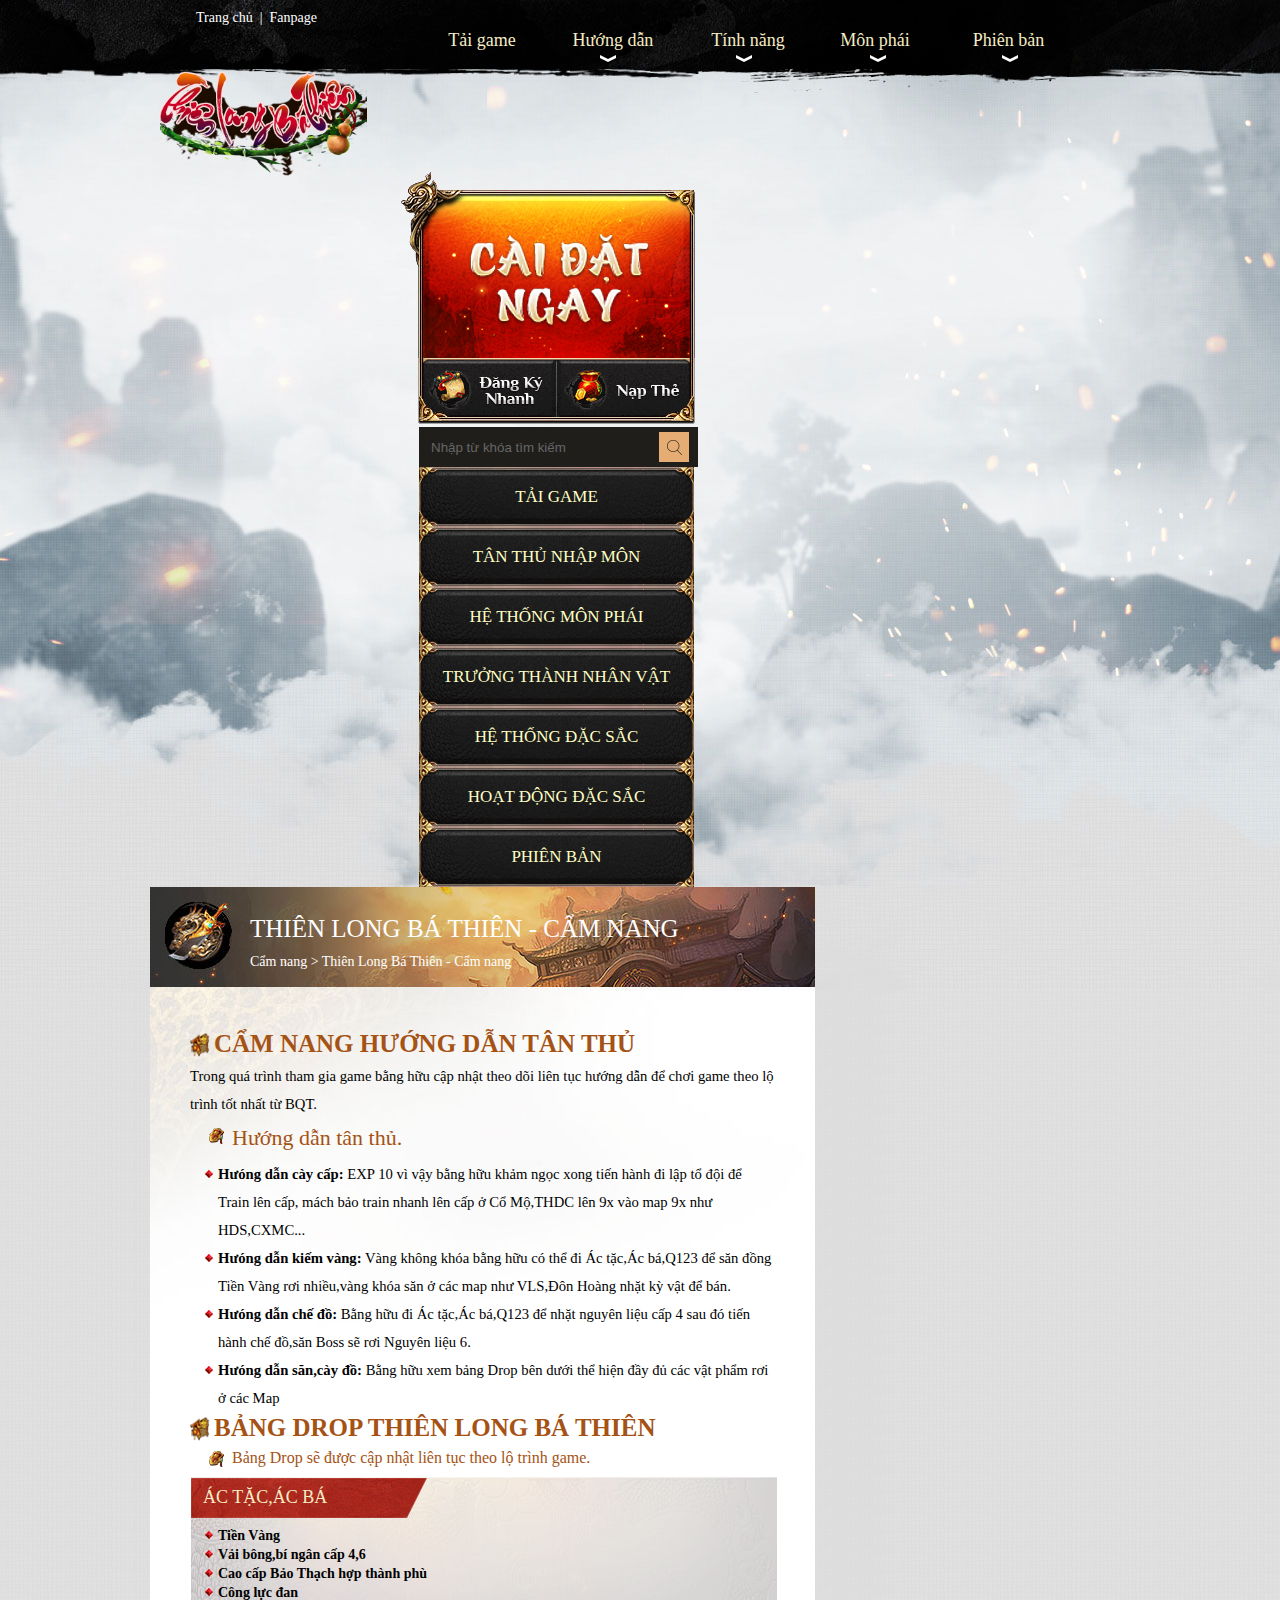
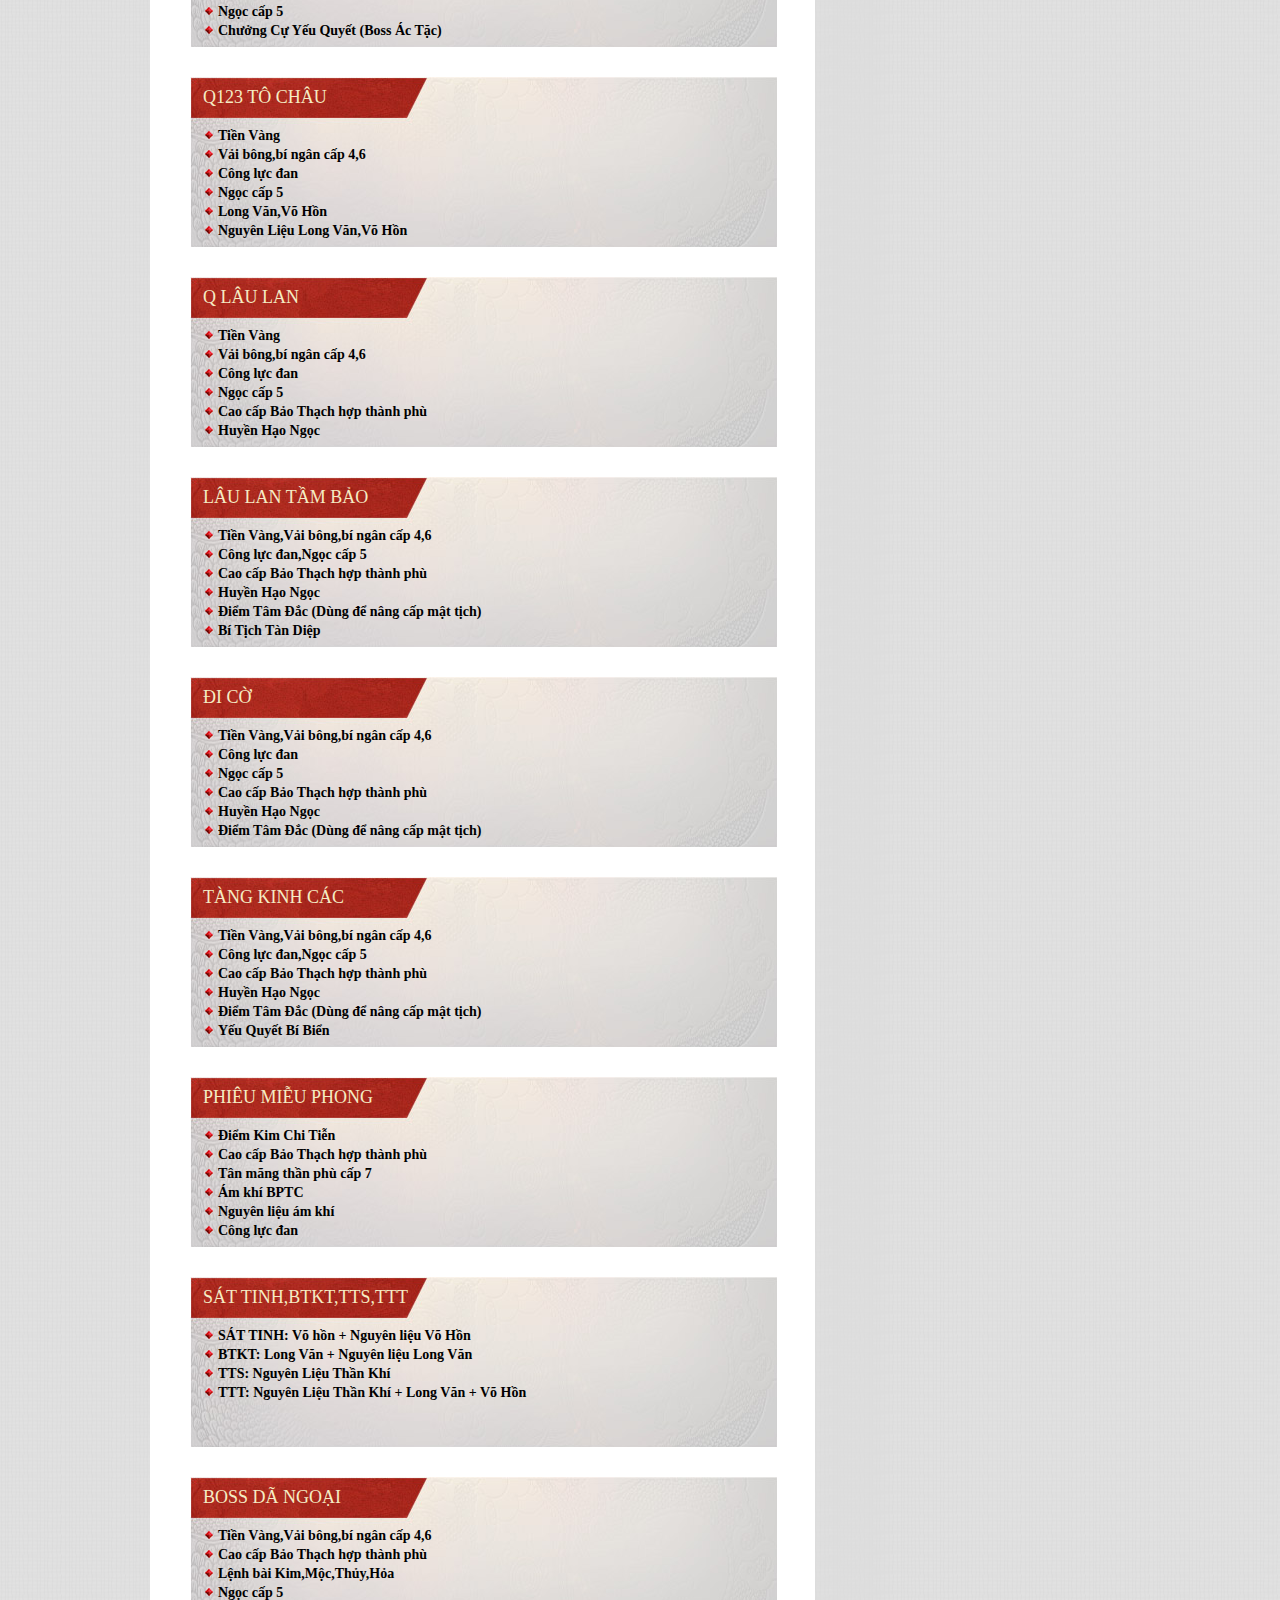
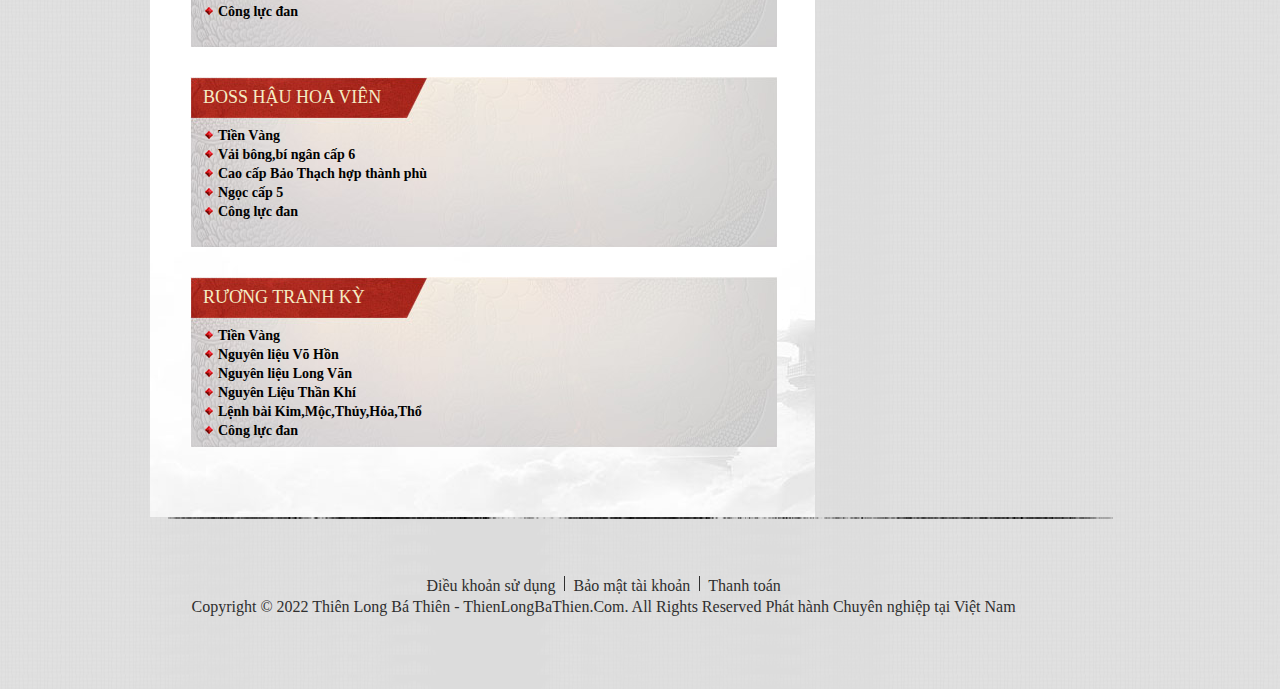
==== cam-nang.html @ d3abfa5f "f1" ====
<!DOCTYPE html>
<html lang="en">
<meta http-equiv="content-type" content="text/html;charset=UTF-8" />
<head>
<link href="/img/favicon.ico" rel="icon">
    <title>Thiên Long Bá Thiên</title>
<meta name="robots" content="index,follow" />
<meta name="revisit-after" content="1days" />
<meta charset="utf-8">
<meta name="description" content="Đậm Chất Kiếm Hiệp Kim Dung, phù hợp với anh em trong thời đại mới, tối ưu trải nghiệm, dễ dàng chinh phục thế giới Kiếm Hiệp chuẩn chất 2017"/>
<meta name="keywords" content="Thiên Long Bá Thiên, ngạo kiếm vô song high, ngao kiem vo song 2, ngao kiem vo song high, ngạo kiếm 2, thien long ba thien, ngao kiem high, ngạo kiếm high, game 2d, game client 2d, game online,
    game nhập vai, game online, game kiếm hiệp, game võ hiệp, game high, high đúng cách, game anh em,
    kiếm hiệp anh em, game hay, game hot, game hè, game online hè, game hay nhất hè,
     game chat, game chất, game thời đại mới, kiếm hiệp thời đại mới, võ lâm, kiếm thế, võ lâm truyền kỳ,
     võ lâm chi mộng, phi long tại thiên, thiên tử 3d, thien tu" />


<base  />
<meta property="og:title" content="Thiên Long Bá Thiên" />
<meta property="og:site_name" content="Thiên Long Bá Thiên" />
<meta property="og:description" content="Thiên Long Bá Thiên – Là Kiếm Hiệp, Là Anh Em" />

<link rel="image_src" href="img/bn.jpg" />
<meta property="og:image" href="img/bn.jpg" />


<meta property="og:url" content="https://thienlongbathien.com/" />


        
<link rel="stylesheet" type="text/css" href="/img/jquery.fancybox.css">

<script type="text/javascript" src="/img/jquery-1.11.1.min.js"></script>

<script type="text/javascript" src="/img/jquery.lazyload.min.js"></script>

<script src="/img/jquery.fancybox.js"></script>
<script src="/img/gsa.js"></script>

<script type="text/javascript">
    function calltg(){
        var target = '/tai-game.html';
        $.gsa({position:'quick_download',type:'click',object:'',from:window.location.href,target:target});
        setTimeout(function(){
            window.location.href = target;
        },200);
    }
</script>

<script>var url = "http://nkvs2.gosu.vn/public/static/templates/frontend/first/";</script>
<script src="/img/easeljs-0.8.1.min.js"></script>
<script src="/img/tweenjs-0.6.1.min.js"></script>
<script src="/img/movieclip-0.8.1.min.js"></script>
<script src="/img/preloadjs-0.6.1.min.js"></script>
<script src="/img/129button_canvas.js"></script>
 
<style type="text/css">
	#fancybox-loading div {
	  display: none;
	}
	.fancybox-overlay._clo_home .fancybox-close{
	    top: 32px;
    	right: 13px;
	}
</style>
<script type="text/javascript" charset="utf-8">
	$(function() {
		$("img.lazy").lazyload({
			effect : "fadeIn"
		});

	});

	
	// $(document).ready(function(){
	// 	  $.fancybox.hideActivity = function() {
	// 			loading.hide();
	// 		};
	// 	});
</script>

 

<script>
var canvas, stage, exportRoot;

function init() {
	canvas = document.getElementById("canvas");
	images = images||{};

	var loader = new createjs.LoadQueue(false);
	loader.addEventListener("fileload", handleFileLoad);
	loader.addEventListener("complete", handleComplete);
	loader.loadManifest(lib.properties.manifest);
}

function handleFileLoad(evt) {
	if (evt.item.type == "image") { images[evt.item.id] = evt.result; }
}

function handleComplete(evt) {
	exportRoot = new lib._129button_canvas();

	stage = new createjs.Stage(canvas);
	stage.addChild(exportRoot);
	stage.update();
	stage.enableMouseOver(24);
	createjs.Ticker.setFPS(lib.properties.fps);
	createjs.Ticker.addEventListener("tick", stage);
}
</script>

    <link rel="stylesheet" href="/img/jquery-ui.css"/>
    <link rel="stylesheet" type="text/css" href="/img/camnang.css">
    <script type="text/javascript" src="/img/jquery-ui.js"></script>
 

    <link rel="stylesheet" href="/img/screen.fancybox.css"/>

 
</head>
 
<body class="detail-cn" onload="init();">
<div class="wrap-bg ">
    <div class="container">
        <div class="header">
            <div class="left">
                <ul>
                    <li><a href="/">Trang chủ</a></li>
                    <li>|</li>
                    <li><a href="https://www.facebook.com/tlbathien/" target="_blank">Fanpage</a></li>
                </ul>
                <p><a href="/"><img src="/img/logo2.png" alt=""></a></p>
            </div>
             
            <div class="nav">
                <ul>
                    <li>
                        <a href="/tai-game.html">Tải game</a>
                    </li>
                    <li>
                        <a href="javascript:void(0)" >Hướng dẫn</a>
                        <i></i>
                        <div class="menu-child">
                            <ul class="menu-child-ul">
                                <li><i class="artop"></i></li>
                                <li><a href="#">Hướng dẫn tham gia</a></li>
                                <li><a href="#">Thao tác cơ bản</a></li>
                                <li><a href="#">Thuộc tính nhân vật</a></li>
                                <li><a href="#">An toàn tài khoản</a></li>
                                <li><a href="/tai-game.html">Cài đặt ingame</a></li>
                            </ul>
                        </div>
                    </li>
                    <li>
                        <a href="javascript:void(0)">Tính năng</a>
                        <i></i>
                        <div class="menu-child">
                            <ul class="menu-child-ul">
                                <li><i class="artop"></i></li>
                                <li><a href="#">Trưởng thành nhân vật</a></li>
                                <li><a href="#">Hệ thống đặc sắc</a></li>
                                <li><a href="#">Hoạt động đặc sắc</a></li>
                            </ul>
                        </div>
                    </li>
                    <li>
                        <a href="javascript:void(0)">Môn phái</a>
                        <i></i>
                        <div class="menu-child">
                            <ul class="menu-child-ul">
                                <li><i class="artop"></i></li>
                                <li><a href="#">Thiên Vương</a></li>
                                <li><a href="#">Võ Đang</a></li>
                                <li><a href="#">Thiếu Lâm</a></li>
                                <li><a href="#">Nga My</a></li>
                                <li><a href="#">Cái Bang</a></li>
                                <li><a href="#">Tiêu Dao</a></li>
                                <li><a href="#">Côn Luân</a></li>
                                <li><a href="#">Đường Môn</a></li>
                            </ul>
                        </div>
                    </li>
                    <li>
                        <a href="javascript:void(0)">Phiên bản</a>
                        <i></i>
                        <div class="menu-child">
                            <ul class="menu-child-ul">
                                <li><i class="artop"></i></li>
                                <li><a href="#">Thái Cực Xuất Thế</a></li>
                                <li><a href="#">Quyết Chiến Hoa Sơn</a></li>                                
                                <li><a href="#">Vang Danh Thiên Hạ</a></li>                                
                                <li><a href="#">Độc Cô Cầu Bại</a></li>                                
                            </ul>
                        </div>
                  
                    </li>

                </ul>
            </div>
            <div class="clearfix"></div>

        </div>
        <div class="maj">
            <div class="sidebar">

                <!-- Tải game -->
                <div class="group _1 width">
                    <canvas id="canvas" width="305" height="187"></canvas>
                  
                                        <a action="https://id.thienlongbathien.com" target="_blank" href="https://id.thienlongbathien.com"> </a>
                                        <a href="https://id.thienlongbathien.com" target="_blank"></a>
                   
                    <div class="clearfix"></div>
                </div>
                <div class="clearfix"></div>
                <div class="search">

                    <form id="box-search" method="get" action="#" class="box-search">
    <input type="text" class="search" name="keyword" placeholder="Nhập từ khóa tìm kiếm ">
    <input type="submit" class="submit-search" value="">
</form>
                </div>
                <div class="clearfix"></div>

                <div id="accordion2">
                    <ul>
                        <li>
                            <a href="/tai-game.html">Tải game</a>
                        </li>

                                                
                        <li class="item ">
                                                            <a class="nav" href="javascript:void(0)">
                                    Tân Thủ Nhập Môn
                                </a>
                            
                            <!-- Tinh nang -->
                                                        <!-- Menu khac -->
                                                     
                            
                            
                        </li>
                        
                        <li class="item ">
                                                            <a class="nav" href="javascript:void(0)">
                                    Hệ Thống Môn Phái
                                </a>
                            
                            <!-- Tinh nang -->
                                                        <!-- Menu khac -->
                                                        
                            
                            
                        </li>
                        
                        <li class="item ">
                                                            <a class="nav" href="javascript:void(0)">
                                    Trưởng thành nhân vật
                                </a>
                            
                            <!-- Tinh nang -->
                                                        <!-- Menu khac -->
                                                        
                            
                            
                        </li>
                        
                        <li class="item ">
                                                            <a class="nav" href="javascript:void(0)">
                                    Hệ thống đặc sắc
                                </a>
                            
                            <!-- Tinh nang -->
                             
                                
                            
                        </li>
                        
                        <li class="item ">
                                                            <a class="nav" href="javascript:void(0)">
                                    Hoạt động đặc sắc
                                </a>
                            
                            <!-- Tinh nang -->
                                                        <!-- Menu khac -->
                                                        
                            
                            
                        </li>
                        
                        <li class="item ">
                                                            <a class="nav" href="javascript:void(0)">
                                    Phiên Bản
                                </a>
                            
                            <!-- Tinh nang -->
                            
                                                               
                                    
                           

                            
                        </li>
                        
                        
                    </ul>
                </div>
            </div>
            <div class="conDeta chitiet">
                    <div class="bg-top-ct">
        <div class="group _1">
            <p>Thiên Long Bá Thiên - Cẩm nang</p>
            <p>
                <a href="#"> Cẩm nang > </a>
                <a href="javascript:;"> Thiên Long Bá Thiên - Cẩm nang</a>
            </p>
        </div>

<div class="group _2 tai-game" style="min-height: 515px;">

<h1 class="content-event-h1" style="text-align: justify;font-weight: bold;font-size: 25px;">CẨM NANG HƯỚNG DẪN TÂN THỦ</h1>
<p>Trong quá trình tham gia game bằng hữu cập nhật theo dõi liên tục hướng dẫn để chơi game theo lộ trình tốt nhất từ BQT.</p>
<h2 class="content-event-h2" style=" font-size: 22px; ">Hướng dẫn tân thủ.</h2>
<ul>
<li>
<p><b>Hưóng dẫn cày cấp:</b> EXP 10 vì vậy bằng hữu khảm ngọc xong tiến hành đi lập tổ đội để Train lên cấp, mách bảo train nhanh lên cấp ở Cổ Mộ,THDC lên 9x vào map 9x như HDS,CXMC...</p>
</li>
<li>
<p><b>Hưóng dẫn kiếm vàng:</b> Vàng không khóa bằng hữu có thể đi Ác tặc,Ác bá,Q123 để săn đồng Tiền Vàng rơi nhiều,vàng khóa săn ở các map như VLS,Đôn Hoàng nhặt kỳ vật để bán.</p>
</li>
<li>
<p><b>Hưóng dẫn chế đồ:</b> Bằng hữu đi Ác tặc,Ác bá,Q123 để nhặt nguyên liệu cấp 4 sau đó tiến hành chế đồ,săn Boss sẽ rơi Nguyên liệu 6.</p>
</li>
<li>
<p><b>Hưóng dẫn săn,cày đồ:</b> Bằng hữu xem bảng Drop bên dưới thể hiện đầy đủ các vật phẩm rơi ở các Map</p>
</li>

</ul>



<h1 class="content-event-h1" style="text-align: justify;font-weight: bold;font-size: 25px;">BẢNG DROP THIÊN LONG BÁ THIÊN</h1>
<h2 class="content-event-h2">Bảng Drop sẽ được cập nhật liên tục theo lộ trình game.</h2>

                    <div class="item _0">
                        <div class="text">
                            <h3>ÁC TẶC,ÁC BÁ</h3>
                            <div class="text-full">
                                <p>Tiền Vàng</p>
								<p>Vải bông,bí ngân cấp 4,6</p>
                                <p>Cao cấp Bảo Thạch hợp thành phù</p>
                                <p>Công lực đan</p>
								<p>Ngọc cấp 5</p>
                                <p>Chưởng Cự Yếu Quyết (Boss Ác Tặc)</p>
                            </div>
                        </div>
                    </div>
					
					<div class="item _0">
                        <div class="text">
                            <h3>Q123 Tô Châu</h3>
                            <div class="text-full">
                                <p>Tiền Vàng</p>
								<p>Vải bông,bí ngân cấp 4,6</p>
                                <p>Công lực đan</p>
								<p>Ngọc cấp 5</p>
								<p>Long Văn,Võ Hồn</p>
                                <p>Nguyên Liệu Long Văn,Võ Hồn</p>
                            </div>
                        </div>
                    </div>
					
					<div class="item _0">
                        <div class="text">
                            <h3>Q Lâu Lan</h3>
                            <div class="text-full">
							    <p>Tiền Vàng</p>
								<p>Vải bông,bí ngân cấp 4,6</p>
                                <p>Công lực đan</p>
								<p>Ngọc cấp 5</p>
								<p>Cao cấp Bảo Thạch hợp thành phù</p>
                                <p>Huyền Hạo Ngọc</p>
                            </div>
                        </div>
                    </div>
					
					<div class="item _0">
                        <div class="text">
                            <h3>Lâu Lan Tầm Bảo</h3>
                            <div class="text-full">
								<p>Tiền Vàng,Vải bông,bí ngân cấp 4,6</p>
                                <p>Công lực đan,Ngọc cấp 5</p>
								<p>Cao cấp Bảo Thạch hợp thành phù</p>
                                <p>Huyền Hạo Ngọc</p>
								<p>Điểm Tâm Đắc (Dùng để nâng cấp mật tịch)</p>
								<p>Bí Tịch Tàn Diệp</p>
                            </div>
                        </div>
                    </div>
					
                    <div class="item _0">
                        <div class="text">
                            <h3>Đi Cờ</h3>
                            <div class="text-full">
                                <p>Tiền Vàng,Vải bông,bí ngân cấp 4,6</p>
                                <p>Công lực đan</p>
								<p>Ngọc cấp 5</p>
								<p>Cao cấp Bảo Thạch hợp thành phù</p>
                                <p>Huyền Hạo Ngọc</p>
								<p>Điểm Tâm Đắc (Dùng để nâng cấp mật tịch)</p>
                             </div>
					     </div>
                    </div>
					
					<div class="item _0">
                        <div class="text">
                            <h3>Tàng Kinh Các</h3>
                            <div class="text-full">
								<p>Tiền Vàng,Vải bông,bí ngân cấp 4,6</p>
                                <p>Công lực đan,Ngọc cấp 5</p>
								<p>Cao cấp Bảo Thạch hợp thành phù</p>
                                <p>Huyền Hạo Ngọc</p>
								<p>Điểm Tâm Đắc (Dùng để nâng cấp mật tịch)</p>
								<p>Yếu Quyết Bí Biển</p>
                             </div>
					     </div>
                    </div>
					
					<div class="item _0">
                        <div class="text">
                            <h3>Phiêu Miễu Phong</h3>
                            <div class="text-full">
                                <p>Điểm Kim Chi Tiễn</p>
								<p>Cao cấp Bảo Thạch hợp thành phù</p>
                                <p>Tân mãng thần phù cấp 7</p>
								<p>Ám khí BPTC</p>
								<p>Nguyên liệu ám khí</p>
								<p>Công lực đan</p>
                             </div>
					     </div>
                    </div>
					
					<div class="item _0">
                        <div class="text">
                            <h3>Sát Tinh,BTKT,TTS,TTT</h3>
                            <div class="text-full">
                                <p>SÁT TINH: Võ hồn + Nguyên liệu Võ Hồn</p>
								<p>BTKT: Long Văn + Nguyên liệu Long Văn</p>
                                <p>TTS: Nguyên Liệu Thần Khí</p>
								<p>TTT: Nguyên Liệu Thần Khí + Long Văn + Võ Hồn</p>
                             </div>
					     </div>
                    </div>
					
					<div class="item _0">
                        <div class="text">
                            <h3>BOSS Dã Ngoại</h3>
                            <div class="text-full">
                                <p>Tiền Vàng,Vải bông,bí ngân cấp 4,6</p>
								<p>Cao cấp Bảo Thạch hợp thành phù</p>
                                <p>Lệnh bài Kim,Mộc,Thủy,Hỏa</p>
								<p>Ngọc cấp 5</p>
								<p>Công lực đan</p>
                             </div>
					     </div>
                    </div>
					
					<div class="item _0">
                        <div class="text">
                            <h3>BOSS Hậu Hoa Viên</h3>
                            <div class="text-full">
							    <p>Tiền Vàng</p>
                                <p>Vải bông,bí ngân cấp 6</p>
								<p>Cao cấp Bảo Thạch hợp thành phù</p>
								<p>Ngọc cấp 5</p>
								<p>Công lực đan</p>
                             </div>
					     </div>
                    </div>
					
					<div class="item _0">
                        <div class="text">
                            <h3>Rương Tranh Kỳ</h3>
                            <div class="text-full">
							    <p>Tiền Vàng</p>
                                <p>Nguyên liệu Võ Hồn</p>
								<p>Nguyên liệu Long Văn</p>
								<p>Nguyên Liệu Thần Khí</p>
								<p>Lệnh bài Kim,Mộc,Thủy,Hỏa,Thổ</p>
								<p>Công lực đan</p>
                             </div>
					     </div>
                    </div>
					
					 
					
					 
                                 
    </div>
    </div>

            </div>
        </div>
    </div>
    <div class="clearfix"></div>
    <div class="bnt-top">
        <!-- <div class="like-share" style="position: fixed; right: 0; top: 490px;">
            <div class="fb-like" data-href="https://www.facebook.com/NKVS2.gosu.vn/" data-layout="box_count" data-action="like" data-size="small" data-show-faces="true" data-share="true"></div>
        </div> -->
        <p onclick="return_top()" style="top: 654px;"></p>
    </div>
</div>
<div id="footer">
    <div class="footer-wrapper">
   
        <div class="copyright">
            <ul class="footer-menu">
                <li><a href="#" target="_blank">Điều khoản sử dụng</a></li>
                <li class="line"></li>
                <li><a href="#" target="_blank">Bảo mật tài khoản</a></li>
                <li class="line"></li>
                <li><a href="#" target="_blank">Thanh toán</a></li>
            </ul>

            <p style="clear:both; padding:0px;     margin-top: 7px;">
                Copyright © 2022 Thiên Long Bá Thiên - ThienLongBaThien.Com. All Rights Reserved Phát hành Chuyên nghiệp tại Việt Nam
            </p>

        </div>
         
    </div><!-- END .footer-wrapper -->
    <div class="clearfix"></div>
</div>

<script type="text/javascript">
    $(document).ready(function(){

        var url = window.location.href;

        // alert(url);

        if (jQuery('li.sub_tn3').hasClass('active')) {

            jQuery('li a[href="'+url+'"]').addClass('active');

            jQuery('li a[href="'+url+'"]').parent().parent().parent().parent().addClass('active');
            jQuery('li a[href="'+url+'"]').parent().parent().parent().parent().parent().addClass('active');
            jQuery('li a[href="'+url+'"]').parent().parent().addClass('active');
        } else {
            jQuery('li a[href="'+url+'"]').addClass('active');
            jQuery('li a[href="'+url+'"]').parent().parent().addClass('active');
        }




        var tabBox = $("#accordion2 ul li a");
        tabBox.click(function(){
            $(this).next().slideToggle();
        })
        menu('.container .header .nav ul li');

        heightMin = $('.sidebar').height();
        $('.conDeta .group._2').css({'min-height': heightMin -181});
    })
    var wid = $('body').width();
    $('.bnt-top p').css('right',wid/2-537);
    $('.like-share').css('right',wid/2-537);

    function return_top() {
        $("html, body").animate({ scrollTop: 0 }, 1000);
        return false;
    }

    $(window).scroll(function() {

        if ($(this).scrollTop() > 400)
        {
            $('.bnt-top p').show();
        }else{
            $('.bnt-top p').hide();
        }
    });

    function menu(_obj){
        jQuery(_obj).hover(function(){
            jQuery(this).children('div').stop(true,true).slideToggle(0);
        },function(){
            jQuery(this).children('div').stop(true,true).slideToggle(0);
        });
    }

</script>

  

</body>

<!-- Mirrored from nkvs2.gosu.vn/cam-nang/ky-vuong-tranh-ba.html by HTTrack Website Copier/3.x [XR&CO'2014], Sat, 20 Aug 2022 14:50:50 GMT -->
</html>
---- img/camnang.css ----
/* =Reset default browser CSS.
-------------------------------------------------------------- */
html, body, div, span, applet, object, iframe, h1, h2, h3, h4, h5, h6, p, blockquote, pre, a, abbr, acronym, address, big, cite, code, del, dfn, em, font, ins, kbd, q, s, samp, small, strike, strong, sub, sup, tt, var, dl, dt, dd, ol, ul, li, fieldset, form, label, legend, table, caption, tbody, tfoot, thead, tr, th, td {border: 0;font-family: inherit;font-size: 100%;font-style: inherit;font-weight: inherit;margin: 0;outline: 0;padding: 0;vertical-align: baseline;}
:focus {outline: 0;}

ol, ul {list-style: none;}
table {border-collapse: separate;border-spacing: 0;}
caption, th, td {font-weight: normal;text-align: left;}
blockquote:before, blockquote:after,q:before, q:after {content: "";}
blockquote, q {quotes: "" "";}
a img{border: 0;}
figure{margin:0}
article, aside, details, figcaption, figure, footer, header, hgroup, menu, nav, section {display: block;}
/* -------------------------------------------------------------- */


/* HTML5 display-role reset for older browsers */
article, aside, details, figcaption, figure, 
footer, header, hgroup, menu, nav, section {
	display: block;
}

body {
	font-family: 'tahoma';
    line-height: 1;
    font-size: 14px;
    padding: 0px;
    color: #fff;
    margin: 0px auto;
    width: 100%;
    background: url(/img/img-bg.jpg) no-repeat top center #1b1b1b;
    /*min-width: 1024px;*/
    overflow-x: hidden;
}
ol, ul {
	list-style: none;
}
blockquote, q {
	quotes: none;
}
blockquote:before, blockquote:after,
q:before, q:after {
	content: '';
	content: none;
}
table {
	border-collapse: collapse;
	border-spacing: 0;
}
p{
	color: #000000;
}
a:hover, a:focus, a:hover p, select:hover, select:focus, select:active{
	text-decoration: none !important;
	outline: none !important;
}
a, a:link,a:active{
	text-decoration: none;
	outline: none !important;
}
.clearfix{
	clear: both;
}

body.detail-cn{
    background: url(/img/img-bg-center.jpg) repeat center center #dddddd;
}
.detail-cn .wrap-bg {
    background: url(/img/img-bg-top_bai.jpg) no-repeat center top;
    width: 100%;
}
 canvas{padding:0;margin:0;cursor:pointer;}
.fancybox-opened .fancybox-skin {
    -webkit-box-shadow: none !important;
    -moz-box-shadow: none !important;
    box-shadow: none !important;
}

.container{
	width: 1000px;
	margin: auto;
      position: relative;
    z-index: 999;
}

.container .header{
    width: 1041px;
    height: 121px;
}
.container .header .left,
.container .header .left p a img{
  width: 207px;
    margin-top: -43px;
}
.detail-cn .container .header .left{
    margin: 0 52px 0 20px;
}
.container .header .left ul{
    width: 135px;
    margin: 11px auto;
}
.container .header .left ul li{
	float: left;
}
.container .header .left ul li a{
	font-size: 14px;
	font-family:'tahoma';
	color: #fff;
}
.container .header .left ul li:nth-child(2){
	margin: 0 7px;
}
.container .header .left ul li.active a,
.container .header .left ul li a:hover{
	color: #ffd386;
}

.container .header .nav{
  margin: auto;
  width: 686px;
    float: left;
}
.container .header .nav{
  height: 66px;
  display: block;
    margin: auto;
}
.container .header .nav ul{
  width: 1071px;
    margin: auto;
}
.container .header .nav ul li{
     float: left;
    text-align: left;
    line-height: 65px;
    position: relative;
}
.container .header .nav > ul > li:first-child{
    /*margin-left: 11px;*/
}
.container .header .nav ul li:nth-child(4){
   /* width: 294px;
    height: 198px;*/
}
.container .header .nav > ul > li a{
    font-family: 'Philosopher-Bold';
    font-size: 18px;
    color: #f5ecc4;
    display: block;
    text-align: center;
}
.container .header .nav > ul > li > a{
    width: 126px;
    height: 90px;
    line-height: 80px;
}
.container .header .nav > ul > li:nth-child(2) > a:hover,
.container .header .nav > ul > li.active:nth-child(2) > a,
.container .header .nav > ul > li:nth-child(2) > a{
    width: 136px;
    background-position: -127px 0;
}
.container .header .nav > ul > li:nth-child(3) > a:hover,
.container .header .nav > ul > li.active:nth-child(3) > a,
.container .header .nav > ul > li:nth-child(3) > a{
    width: 134px;
    background-position: -263px 0;
}
.container .header .nav > ul > li:nth-child(4) > a:hover,
.container .header .nav > ul > li.active:nth-child(4) > a,
.container .header .nav > ul > li:nth-child(4) > a{
    width: 120px;
    background-position: -263px 0;
}
.container .header .nav > ul > li:last-child > a:hover,
.container .header .nav > ul > li.active:last-child > a,
.container .header .nav > ul > li:last-child > a{
    width: 147px;
    background-position: -519px 0;
}
.container .header .nav > ul > li > a:hover,
.container .header .nav > ul > li.active > a{
    color: #fff;
}
.container .header .nav > ul > li:last-child i{
    left: 67px;
}
.container .header .nav > ul > li > i{
    background: url(/img/icon-arrow-2.png) no-repeat center bottom;
    width: 18px;
    height: 9px;
    display: block;
    position: absolute;
      top: 55px;
    left: 55px;
}
.container .header .nav ul{
    width:100%;
    height:65px;
    clear:both;
    list-style:none;
}

.container .header .nav ul .menu-child-ul{
    height:auto;
}


.container .header .nav ul li .menu-child{
    z-index: 999;
    left: -18px;
    top: 90px;
    display: none  ;
    position: absolute;
    min-height: 0px;
     padding: 0 0 10px 0;
    width: 175px;
    background-color: #201e1b;
    padding-bottom: 5px;
}
.container .header .nav ul li .menu-child li{
    width: 82%;
    list-style: none;
    padding: 0 10px;
    margin-bottom: 1px;
}
.container .header .nav ul li:nth-child(3) .menu-child {
    width: 175px;
    left: -17px;
}
.container .header .nav ul li:nth-child(4) .menu-child {
    left: 1px;
    width: 121px;
}
.container .header .nav ul li .menu-child li:last-child{
    background:none; 
}
.container .header .nav ul li .menu-child li a{
       text-transform: none;
    font-weight: normal;
    font-size: 13px;
    color: #e6ac73;
    background: none;
    font-family: 'tahoma';
    height: 25px;
    line-height: 25px;
    margin-bottom: 1px;
    text-align: left;
    background:url(/img/icon-arr3.png) no-repeat 0 8px;
    text-indent: 10px;
    border-bottom: 1px solid #333230;
}
.container .header .nav ul li .menu-child li:last-child a{
    border-bottom: none;
}
.container .header .nav ul li .menu-child li a:hover{
    color: #fff;
    background:url(/img/icon-arr4.png) no-repeat 0 8px;
}
.artop{
    background: url(/img/icon-arr5.png) no-repeat;
    width: 37px;
    height: 11px;
    display: block;
    top: -10px;
    margin: auto;
    position: relative;
}



.container .header .bnt-for{
    float: left;
    margin-left: 7px;
        width: 796px;
}
.container .header .bnt-for ul li{
	float: left;
	position: relative;
}
.container .header .bnt-for ul li a{
	width: 178px;
	height: 122px;
	display: block;
    margin-right: 2px;
}
.container .header .bnt-for ul li:nth-child(2) a:hover,
.container .header .bnt-for ul li:nth-child(2) a{
    width: 185px;
    background-position: -181px 1px;
}
.container .header .bnt-for ul li:nth-child(3) a:hover,
.container .header .bnt-for ul li:nth-child(3) a{
    width: 211px;
    background-position: -367px 0px;
}
.container .header .bnt-for ul li:last-child a:hover,
.container .header .bnt-for ul li:last-child a{
    width: 214px;
    background-position: -580px 0px;
}
.container .header .bnt-for ul li a:hover{
    width: 178px;
	height: 122px;
	background: url(/img/img-4bnt-hover.jpg) no-repeat;
	display: block;
	 margin-right: 2px;
}
.container .header .bnt-for ul li a span{
	width: 122px;
	height: 51px;
	background: url(/img/img-one.png) no-repeat;
	display: block;
	position: absolute;
	left: 30px;
    margin-top: 34px;
     -webkit-animation: example 4s linear infinite;
         -ms-animation: example 4s linear infinite;
             animation: example 4s linear infinite; 
}
.container .header .bnt-for ul li:nth-child(2) a span{
	width: 128px;
	height: 45px;
	background: url(/img/img-two.png) no-repeat;
	display: block;
	position: absolute;
	left: 30px;
    -webkit-animation: example1 4s linear 1s infinite;
        -ms-animation: example1 4s linear 1s infinite;
            animation: example1 4s linear 1s infinite;
}
.container .header .bnt-for ul li:nth-child(3) a span{
	width: 157px;
	height: 47px;
	background: url(/img/img-three.png) no-repeat;
	display: block;
	position: absolute;
	left: 30px;
    -webkit-animation: example2 4s linear 2s infinite;
        -ms-animation: example2 4s linear 2s infinite;
            animation: example2 4s linear 2s infinite;
}
.container .header .bnt-for ul li:last-child a span{
  width: 176px;
  height: 50px;
	background: url(/img/img-four.png) no-repeat;
	display: block;
	position: absolute;
	left: 30px;
    -webkit-animation: example3 4s linear 3s infinite;
        -ms-animation: example3 4s linear 3s infinite;
            animation: example3 4s linear 3s infinite;
}
@keyframes example {
  3% {
    left: 30px;
  }
  6% {
    left: 37px;
  }
  9% {
    left: 45px;
  }
  12% {
    left: 37px;
  }
  15% {
    left: 30px;
  }
}

@keyframes example1 {
  3% {
    left: 30px;
  }
  6% {
    left: 37px;
  }
  9% {
    left: 45px;
  }
  12% {
    left: 37px;
  }
  15% {
    left: 30px;
  }
}

@keyframes example2 {
  3% {
    left: 30px;
  }
  6% {
    left: 37px;
  }
  9% {
    left: 45px;
  }
  12% {
    left: 37px;
  }
  15% {
    left: 30px;
  }
}

@keyframes example3 {
  3% {
    left: 30px;
  }
  6% {
    left: 37px;
  }
  9% {
    left: 45px;
  }
  12% {
    left: 37px;
  }
  15% {
    left: 30px;
  }
}
.maj{
      min-height: 674px;
      position: relative;
}
.detail-cn .maj{
      margin-top: 70px;
}

.flash canvas {
    position: absolute;
    width: 1920px;
    height: 960px;
    min-height: 960px;
    left: 50%;
    top: 474px;
    transform: translateX(-50%) translateY(-50%);
    -webkit-transform: translateX(-50%) translateY(-50%);
    z-index: 9;
}


.popup-date{
  position: relative;
}
.popup-date .item {
    /*background-color: #36241b;*/
    /*padding: 10px;*/
    position: absolute;
    display: block;
}
.popup-date .item li a{
    color: #fff;
    font-size: 14px;
    display: block;
    line-height: 22px;
}
.popup-date .item li a:hover{
    color: #d51818;
}
.popup-date .item._1{
    left: 230px;
    top: 369px;
}
.popup-date .item._2{
    left: 297px;
    top: 280px;
}
.popup-date .item._3{
    left: 392px;
    top: 345px;
}
.popup-date .item._4{
    left: 450px;
    top: 452px;
}
.popup-date .item._8{
    right: 254px;
    top: 450px;
}
.popup-date .item._9{
    right: 61px;
    top: 485px;
}
.popup-date .item._11{
    right: -11px;
    top: 415px;
}
.popup-date .item._13{
    right: 25px;
    top: 323px;
}
.popup-date .item._15{
    right: 183px;
    top: 324px;
}
.popup-date .item._16{
    right: 117px;
    top: 178px;
}
.popup-date .item > div{
    width: 200px;
    height: 65px;
    position: relative;
    z-index: 9999;
    margin-top: 0;
    display: none;
}
.popup-date .item._8 .date {
    top: -16px;
}
.popup-date .item._11 .date,
.popup-date .item._13 .date {
    top: -12px;
}
.popup-date .item .date{
    background-color: #36241b;
    padding: 10px;
    display: block;
    position: absolute;
    top: 0;
    left: 40px;
    width: 200px;
    z-index: 9999;
}
.popup-date .item p a{
    width: 40px;
    height: 55px;
    display: block;
    margin-top: 63px;
    position: relative;
    z-index: 9999;
}
.popup-date .item .date.show{
    display: block;
}
.tinnang ,.dacsac,.lotrinh{
  position: relative;
}
.tinnang p a{
    position: absolute;
     top: 4px;
    left: 0px;
    width: 71px;
    height: 97px;
    /*background-color: #ccc;*/
}
.dacsac p a{
   position: absolute;
    top: 0;
    right: 13px;
    width: 71px;
    height: 97px;
    /*background-color: #ccc;*/
}
.lotrinh p a{
    position: absolute;
    top: 420px;
    left: 247px;
    width: 71px;
    height: 97px;
    /*background-color: #ccc;*/
}

.popup{
    width: 100%;
    height: 100%;
    top: 0;
    display: none;
    position: fixed;
    background-color: rgba(0, 0, 0, 0.8);
    z-index: 9999;
    z-index: 99999;
}
.tinnang{
    left: -20px;
    top: 44px;
    position: absolute;
    width: 88px;
    height: 101px;
}
.dacsac{
      right: 86px;
    top: 27px;
    position: absolute;
    width: 84px;
    height: 101px;
}
.tinnang .width,
.dacsac .width{
  display: none;
    width: 200px;
    height: 81px;
    position: relative;
    z-index: 9999;
    margin-top: 100px;
}

.tinnang .width ul,
.dacsac .width ul{
     width: 228px;
    height: 207px;
    background: url(/img/img-popup-tanthu.png) no-repeat;
    display: block;
    left: 84px;
    top: -20px;
    position: absolute;
    z-index: 9999;
}
.popup.show{
  display: block;
}



.popup .width ul,.tinnang .width ul,.dacsac .width ul{
  padding: 24px 23px;
}
.popup .width ul li, .tinnang .width ul li,.dacsac .width ul li{
  clear: both;
  height: 25px;
}
.popup .width ul li a, .dacsac .width ul li a,
.popup.tanthuCon .width ul li a, .tinnang .width ul li a{
  font-family:'Philosopher-Bold';
  color: #010101;
  line-height: 25px;
  font-size: 17px;
      letter-spacing: -0.6px;
}
.popup .width ul li a:hover, .dacsac .width ul li a:hover,
.popup.tanthuCon .width ul li a:hover, .tinnang .width ul li a:hover{
  color: #ce1b1b;
}
.popup .width ul li a i, .dacsac .width ul li a i,
.popup.tanthuCon .width ul li a i, .tinnang .width ul li a i{
  width: 17px;
  height: 20px;
  background: url(/img/icon-pop.png) no-repeat;
  display: block;
      float: left;
    margin-top: 3px;
    margin-right: 2px;
    background-size: contain;
}
.popup .width,
.popup.dacsacCon .width{
        width: 495px;
    /*height: 276px;*/
    background: url(/img/img-popup-chitiet-repeat.png) repeat-y 1px 0;
    display: block;
    left: 50%;
    top: 50%;
    transform: translateX(-50%) translateY(-50%);
    -webkit-transform: translateX(-50%) translateY(-50%);
    position: absolute;
    /*padding: 50px 0 0 41px;*/
}
.popup .width .bgop1{
    background: url(/img/img-popup-chitiet-top.png) no-repeat center top;
    margin: -72px 0 0 -6px;
}
.popup .width .bgop2{
    background: url(/img/img-popup-chitiet-bottom.png) no-repeat center top;
      margin: -72px 0 0 4px;
    height: 55px;
    position: absolute;
    bottom: -54px;
    width: 100%;
}
.bgop1 > p{
      padding-top: 44px;
}
.popup .width p,
.popup.dacsacCon .width p{
    color: #d51818;
    font-family:'Philosopher-Bold';
    text-transform: uppercase;
    text-align: center;
    margin-bottom: 10px;
      margin-top: 44px;
    font-size: 17px;
}
.popup .width ul,
.popup.dacsacCon .width ul{
    margin-left: 52px;
}
.popup .width span,
.popup.dacsacCon .width span{
    width: 16px;
    height: 14px;
    background: url(/img/icon-close.png) no-repeat;
    display: block;
    position: absolute;
        right: 10px;
    top: 5px;
    cursor: pointer;
}
.popup .width span:hover,
.popup.dacsacCon .width span:hover{
    background: url(/img/icon-close-ac.png) no-repeat;
}


/*Cam nang chi tiet*/

.container .maj .sidebar{
    position: relative;
}
.container .maj .sidebar .width {
    background: url(/img/img-down.png) no-repeat left top;
    width: 302px;
    height: 252px;
    display: block;
    position: absolute;
    float: left;
    top: -19px;
    left: -18px;
}
.container .maj .sidebar .width a:first-child {
    width: 275px;
    height: 168px;
    display: block;
    margin-top: 19px;
}
.container .maj .sidebar .width a{
    margin-left: 17px;
}
.container .maj .sidebar .width a:nth-child(2){
    width: 138px;
    height: 57px;
    display: block;
    float: left;
    position: absolute;
    top: 187px;
}
.container .maj .sidebar .width a:nth-child(3) {
    margin-left: 0;
    width: 136px;
    height: 58px;
    display: block;
    float: left;
    position: absolute;
    top: 187px;
    left: 155px;
}
.container .maj .sidebar .width a:last-child{
    display: none;
}
.container .maj .sidebar .width a:hover{
    background: url(/img/img-down.png) no-repeat;
    display: block;
    background-position: -17px -19px;
}
.container .maj .sidebar .width a:nth-child(2):hover {
    background-position: -320px -187px;
}
.container .maj .sidebar .width a:nth-child(3):hover {
    background-position: -458px -187px;
}
.container .maj .sidebar .width a:last-child:hover {
    background-position:  -320px -259px;
}
.search form{
    position: relative;
    margin-top: 236px;
    width: 100%;
    right: 0;
    text-align: center;
}
.search input{
    height: 38px;
    border: none;
    background-color: #201e1b;
    width: 100%;
    text-indent: 10px;
    color: #666666;
}
.search input:last-child{
    height: 30px;
    width: 30px;
    background: url(/img/icon-search.png) no-repeat;
    position: absolute;
    top: 5px;
    right: 5px;
    background-color: #e5ac73;
    background-position: center;
    cursor: pointer;
}

.search input::-webkit-input-placeholder {
  /* Chrome/Opera/Safari */
  color: #666666;
}

.search input::-moz-placeholder {
  /* Firefox 19+ */
  color: #666666;
}

.search input:-ms-input-placeholder {
  /* IE 10+ */
  color: #666666;
}

.search input:-moz-placeholder {
  /* Firefox 18- */
  color: #666666;
}

.detail-cn .container .header .logo img {
    float: left;
}
.detail-cn .container .maj > div{
    float: left;
}
.detail-cn .container .maj .sidebar > p {
    color: #fff;
    font-family: 'Philosopher-Bold';
    font-size: 25px;
    height: 118px;
    background: url(/img/img-bnt-camnang.png) no-repeat;
    width: 292px;
    text-align: center;
    text-transform: uppercase;
    line-height: 141px;
    text-indent: 24px;
        margin: -18px 0 0 -17px;
}
.detail-cn .container .maj .sidebar #accordion2 ul ul{
  display:none;
}
.detail-cn .container .maj .sidebar #accordion2  ul li a {
    color: #ffffc3;
    font-size: 17px;
    width: 274px;
    font-family: 'Philosopher-Bold';
    display: block;
    /*text-align: center;*/
    text-transform: uppercase;
}
.detail-cn .container .maj .sidebar #accordion2 > ul > li > a {
  height: 60px;
  width: 275px;
  line-height: 60px;
  background: url(/img/img-bnt-ct.png) no-repeat center bottom;
  text-align: center;
}
.detail-cn .container .maj .sidebar #accordion2 > ul > li > a:hover {
  background: url(/img/img-bnt-ct.png) no-repeat center top;
}
.detail-cn .container .maj .sidebar #accordion2 ul ul li a {
        height: 35px;
    width: 275px;
    line-height: 35px;
    background: url(/img/img-bnt-li.png) no-repeat;
    text-indent: 20px;
    font-size: 14px;
    font-family: "tahoma";
    text-transform: initial;
}
.detail-cn .container .maj .sidebar #accordion2 ul ul li a:hover {
    background: url(/img/img-bnt-li-active.png) no-repeat;
}
.detail-cn .container .maj .sidebar #accordion2 ul ul li a span{
   background: url(/img/icon-add.png) no-repeat;
   width: 11px;
   height: 11px;
   display: block;
     float: right;
    margin: 12px 20px 0 0;
}
.detail-cn .container .maj .sidebar #accordion2 ul ul li.active a span{
  /* background: url(/img/icon-add-close.png) no-repeat;
   height: 1px;
       margin: 25px 20px 0 0;*/
}
.detail-cn .container .maj .sidebar #accordion2 ul ul ul li a {
    height: 34px;
    line-height: 34px;
    background: #201e1b;
    text-indent: 27px;
    border-bottom: 1px solid #2e2b27;
}
.detail-cn .container .maj .sidebar #accordion2 > ul.active li:first-child a.active,
.detail-cn .container .maj .sidebar #accordion2 > ul > li.active > a {
  height: 60px;
  width: 275px;
  line-height: 60px;
  background: url(/img/img-bnt-ct.png) no-repeat center top;
}
.detail-cn .container .header .nav .menu-child{
  display: none;
}
.detail-cn .container .header .nav .menu-child ul li{
  float: none;
}
.detail-cn .container .header .nav ul li .menu-child li a {
       line-height: 22px;
    text-transform: none;
    text-align: left;
    color: #e6ac73;
    font-weight: normal;
    text-align: left;
    height: 22px;
}
.detail-cn .container .maj .sidebar #accordion2 ul ul.active li.active > a,
.detail-cn .container .header .nav ul li .menu-child li a:hover{
  color: #fff
}
.detail-cn .container .maj .sidebar #accordion2 ul ul.active{
  display: block;
}
.detail-cn .container .maj .sidebar #accordion2 ul ul.none{
  display: none !important;
}

.StaticMain {
    width: 600px;
    margin: 0 auto;
    clear: both;
}
ul.DownRegLog {
    height: 131px;
    width: 531px;
    margin: 10px 0 20px;
    background: url(/img/DownRegLog.jpg) no-repeat;
}
ul.DownRegLog li {
    width: 177px;
    height: 130px;
    float: left;
}
ul.DownRegLog li a:hover, ul.DownRegLog li a:link, ul.DownRegLog li a:visited {
    width: 177px;
    height: 130px;
    float: left;
    display: block;
    text-indent: -9999px;
    background: url(/img/DownRegLog.jpg) no-repeat;
    display: inline;
}
ul.DownRegLog li a.btt_2:link, ul.DownRegLog li a.btt_2:visited {
    background-position: -177px 0;
}
ul.DownRegLog li a.btt_2:hover {
    background-position: -177px -133px;
}
ul.DownRegLog li a.btt_1:hover {
    background-position: 0 -133px;
}

ul.GuideStep li a.stepone:link, ul.GuideStep li a.stepone:visited {
    background-position: 0 0;
}
ul.GuideStep li a.steptwo:link, ul.GuideStep li a.steptwo:visited {
    background-position: 0 -51px;
    left: 102px;
}
ul.GuideStep li a.stepthree:link, ul.GuideStep li a.stepthree:visited {
    background-position: 0 -102px;
    left: 204px;
}
ul.GuideStep li a.stepfour:link, ul.GuideStep li a.stepfour:visited {
    background-position: 0 -153px;
    left: 306px;
}
ul.GuideStep li a.stepfive:link, ul.GuideStep li a.stepfive:visited {
    background-position: 0 -204px;
    left: 408px;
}
ul.GuideStep {
    width: 537px;
    height: 51px;
    position: relative;
    margin: 10px 0 20px 0;
}
ul.GuideStep li {
    width: 100px;
    height: 51px;
    float: left;
}
ul.GuideStep li a.stepone:link, ul.GuideStep li a.stepone:visited {
    background-position: 0 0;
}
ul.GuideStep li a:hover, ul.GuideStep li a:link, ul.GuideStep li a:visited {
    width: 117px;
    height: 51px;
    float: left;
    background: url(/img/huongdan.gif);
    display: block;
    position: absolute;
    top: 0;
    left: 0;
}
ul.GuideStep li a.steptwo:link, ul.GuideStep li a.steptwo:visited {
    background-position: 0 -51px;
    left: 102px;
}
ul.GuideStep li a.stepthree:link, ul.GuideStep li a.stepthree:visited {
    background-position: 0 -102px;
    left: 204px;
}
ul.GuideStep li a.stepfour:link, ul.GuideStep li a.stepfour:visited {
    background-position: 0 -153px;
    left: 306px;
}
ul.GuideStep li a.stepfive:link, ul.GuideStep li a.stepfive:visited {
    background-position: 0 -204px;
    left: 408px;
}
ul.GuideStep li a.stepone:hover, ul.GuideStep li.Active a.stepone:link, ul.GuideStep li.Active a.stepone:visited, ul.GuideStep li.Active a.stepone:hover, ul.GuideStep li.ui-state-active a.stepone:link, ul.GuideStep li.ui-state-active a.stepone:visited, ul.GuideStep li.ui-state-active a.stepone:hover {
    background-position: -117px 0;
}
ul.GuideStep li a.steptwo:hover, ul.GuideStep li.Active a.steptwo:link, ul.GuideStep li.Active a.steptwo:visited, ul.GuideStep li.Active a.steptwo:hover, ul.GuideStep li.ui-state-active a.steptwo:link, ul.GuideStep li.ui-state-active a.steptwo:visited, ul.GuideStep li.ui-state-active a.steptwo:hover {
    background-position: -117px -51px;
    left: 102px;
}
ul.GuideStep li a.stepthree:hover, ul.GuideStep li.Active a.stepthree:link, ul.GuideStep li.Active a.stepthree:visited, ul.GuideStep li.Active a.stepthree:hover, ul.GuideStep li.ui-state-active a.stepthree:link, ul.GuideStep li.ui-state-active a.stepthree:visited, ul.GuideStep li.ui-state-active a.stepthree:hover {
    background-position: -117px -102px;
    left: 204px;
}
ul.GuideStep li a.stepfour:hover, ul.GuideStep li.Active a.stepfour:link, ul.GuideStep li.Active a.stepfour:visited, ul.GuideStep li.Active a.stepfour:hover, ul.GuideStep li.ui-state-active a.stepfour:link, ul.GuideStep li.ui-state-active a.stepfour:visited, ul.GuideStep li.ui-state-active a.stepfour:hover {
    background-position: -117px -153px;
    left: 306px;
}
ul.GuideStep li a.stepfour:hover, ul.GuideStep li.Active a.stepfour:link, ul.GuideStep li.Active a.stepfour:visited, ul.GuideStep li.Active a.stepfour:hover, ul.GuideStep li.ui-state-active a.stepfour:link, ul.GuideStep li.ui-state-active a.stepfour:visited, ul.GuideStep li.ui-state-active a.stepfour:hover {
    background-position: -117px -153px;
    left: 306px;
}
ul.GuideStep li a.stepfive:hover, ul.GuideStep li.Active a.stepfive:link, ul.GuideStep li.Active a.stepfive:visited, ul.GuideStep li.Active a.stepfive:hover, ul.GuideStep li.ui-state-active a.stepfive:link, ul.GuideStep li.ui-state-active a.stepfive:visited, ul.GuideStep li.ui-state-active a.stepfive:hover {
    background-position: -117px -204px;
    left: 408px;
}

.conDeta{
  background: url(/img/img-main-bg-download.jpg) no-repeat;
  width: 665px;
  /*height: 906px;*/
  display: block;
}
.conDeta .group._1 p:first-child{
    font-size: 25px;
    color: #fffefe;
    font-family: 'Philosopher-Bold';
    text-transform: uppercase;
    padding-top: 28px;
    margin-bottom: 4px;
}
.conDeta .group._1 p{
  text-indent: 100px;
}
.conDeta .group._1 p:last-child a{
  font-size: 14px;
  color: #ffffff;
  font-family:'Philosopher-Bold';
}
.conDeta .group._1 p:last-child a:hover:first-child{
  color: #e5ac73;
}

.detail-cn .container .maj .conDeta{
   width: 665px;
   margin-left: 10px;
}
.detail-cn .container .maj .conDeta .group._1{
      height: 81px;
    margin-bottom: 20px;
}
.detail-cn .container .maj .conDeta .group._2{
    padding: 40px;
}

.group._2.tai-game .item {
    position: relative;
    overflow: hidden;
    background: url(/img/img-main-bg-download-tai.jpg) no-repeat;
    width: 587px;
    height: 170px;
    display: block;
    margin-bottom: 30px;
}
.group._2.tai-game .item .text h3 {
    /* background: url(/img/icon-download.png) no-repeat; */
    display: block;
    color: #f5ecc4;
    font-size: 18px;
    font-family: "Philosopher-Bold";
    line-height: 40px;
    padding-left: 13px;
    text-transform: uppercase;
}
.group._2.tai-game .item .text-full {
    /*background: url(/img/img-bg-vs.png) no-repeat;*/
    width: 100%;
    height: 82px;
    margin: auto;
    display: block;
    padding: 9px 0 0 0;
}
.group._2.tai-game .item .text-full p {
    display: block;
    padding-left: 20px;
    line-height: 19px;
    color: #000;
    font-size: 14px;
    font-family: 'tahomabd';
    background: url(/img/buleet.png) no-repeat scroll 15px 5px rgba(0, 0, 0, 0);
    clear: both;
    padding-left: 28px;
    font-weight: bold;
}
/* .group._2.tai-game .item._0 .text-full p:nth-child(5), */
/* .group._2.tai-game .item .text-full p:last-child { */
      /* background: none; */
    /* padding-left: 17px; */
/* } */
/* .group._2.tai-game .item._1 .text-full p:nth-child(5), */
/* .group._2.tai-game .item._0 .text-full p:nth-child(6), */
/* .group._2.tai-game .item._1 .text-full p:nth-child(4){ */
  /* display: none; */
/* } */
.group._2.tai-game .item .text-full p span{
    color: #000000;
    font-size: 12px;
    font-family:'tahoma';
}
.group._2.tai-game .item .save {
    position: absolute;
    bottom: 67px;
    right: 30px;
    width: 128px;
    height: 72px;
    background: url(/img/img-bnt-taigame.png) no-repeat;
    text-indent: 9999999999px;
    cursor: pointer;
}
.group._2.tai-game .item .save:hover {
    background-position: right top;
}

.group._2 .note{
    margin-top: 10px;
}
.group._2 .note p span{
    display: block;
    line-height: 27px;
    color: #d04c0b;
    font-size: 16px;
    font-family: 'tahomabd';
    float: left;
}
.group._2 .note p:nth-child(2){
    width: 154px;
}
/*.group._2 .note p:nth-child(3){
    width: 220px;
}
.group._2 .note p:nth-child(4){
    width: 180px;
}*/
/*.group._2 .note p:nth-child(3){
    width: 234px;
}*/
.group._2 .note p:nth-child(3){
    width: 276px;
}
.group._2 .note p:nth-child(4){
    width: 278px;
}
.group._2 .note p a{
    display: block;
    line-height: 27px;
    color: #000;
    font-size: 16px;
    font-family: 'tahomabd';
    float: right;
}
.group._2 .note p a:hover{
    color: red;
}

.group._2 .note p:nth-child(2),
.group._2 .note p:nth-child(3),
.group._2 .note p:nth-child(4),
.group._2 .note p:nth-child(5){
    display: block;
    padding-left: 30px;
    background: url(/img/buleet.png) no-repeat scroll 15px 11px rgba(0, 0, 0, 0);
    clear: both;
}
.pupop-sdt {
    width: 100%;
    height: 100%;
    top: 0;
    left: 0;
    display: none;
    position: fixed;
    background-color: rgba(0, 0, 0, 0.8);
    z-index: 9999;
}

.pupop-sdt .width {
    width: 386px;
    height: 91px;
    background-color: #413f40;
    border-radius: 5px;
    line-height: 55px;
    text-align: center;
    display: block;
    left: 50%;
    top: 50%;
    transform: translateX(-50%) translateY(-50%);
    -webkit-transform: translateX(-50%) translateY(-50%);
    position: absolute;
    border: 1px solid #ccc;
}

.pupop-sdt .width span {
    color: #fff;
    font-size: 17px;
    display: block;
}
.pupop-sdt .width p {
    width: 100px;
    height: 20px;
    line-height: 20px;
    margin: auto;
    background-color: #EB5936;
    cursor: pointer;
    border-radius: 2px;
}


/*style chitiet*/
.chitiet{
    background: url(/img/img-main-bg-download-bottom.jpg) no-repeat center bottom #fff;
}
.chitiet .bg-top-ct{
    background: url(/img/img-main-bg-download-top.jpg) no-repeat center top;
}
.chitiet .title{
    height: 40px;
    border-bottom: 1px solid #000;
    background-color: transparent;
    padding: 7px 0;
}
.title p:first-child{
    font-size: 16px;
    line-height: 12px;
    text-align: left;
    color: #a55215;
    font-family: "tahomabd";
    text-transform: uppercase;
    border-left: 3px solid #a55215;
    height: 12px;
    text-indent: 5px;
}
.chitiet .title p:nth-child(2){
    margin: 5px 0 0 5px;
    float: left;
}
.chitiet .title p:last-child{
    float: right;
    right: 0;
    bottom: 18px;
    width: 71px;
    height: 21px;
    font-size: 13px;
    background-color: #42649a;
    color: #1a1a1a;
    text-align: center;
    line-height: 23px;
    cursor: pointer;
    color: #fff;
    border-radius: 3px;
    text-shadow: 1px 1px #1f1c1c;
    /* right: 5px; */
    text-transform: none;
}
.chitiet .wid{
    padding: 10px;
}

    .chitiet > p,
    .chitiet div > p{
        font-size: 11pt;
        line-height: 28px;

    }
    .chitiet p > img{
        /*margin: 10px;*/
        padding: 1px;

    }
    .chitiet p img{
        border: 1px solid #c2c3c9;
        max-width: 100%;
            margin: 5px auto;
    }
    .chitiet em{
        font-style: italic;
    }
    .chitiet .content h3{
        margin-left: 88px;
        color: #000;
        font-family:'tahomabd'; 
    }
    .chitiet .content table{
        width: 85% !important;
        float: none !important;
    }
    .chitiet .noel_content{
        padding: 30px;
    }
    .chitiet .noel_content p{
        line-height: 20px;
        font-size: 14px;
    }
    .chitiet .noel_content p > img{
        line-height: 20px;
        font-size: 14px;
        margin-top: 10px;
        margin-bottom: 10px;
    }
    .content-event-h1{
        background: url(/img/icon-h1.png) no-repeat 0 0px/25px auto;
        font-size: 14pt;
        clear: both;
        color: #a55215;
        margin: 5px 0;
        padding: 3px 0 0px 24px;
        font-family: 'tahomabd';
        height: 21px;
        line-height: 16px;
        background-size: contain;
    }
 
    .chitiet ul li{
        background: url(/img/buleet.png) no-repeat scroll 15px 10px rgba(0, 0, 0, 0);
        clear: both;
        padding-left: 28px;
        vertical-align: middle;
        color: #000;
        font-size: 11pt;
        line-height: 28px;
    }
    .chitiet > p > span{
        line-height: 24px;
    }

    .chitiet p span img{
        margin: 7px auto;
    }
    .content-event-h2{
        background: url(/img/icon-h2.png) no-repeat 7px 3px;
        font-size: 16px;
        padding: 2px 13px 4px 30px;
        margin: 7px 12px;
        color: #a55215;
         font-family: 'tahomabd';
    }
    .content-event-h2 span{
        /*font-size: 14pt;
        color: #a55215;
        line-height: 17px;*/
    }
    .chitiet table{
           margin: 20px auto;
    }
    .chitiet table tr td:nth-child(2n){
        border-left: none;
    }
    .chitiet table tr td{
        border: 1px solid #000;
      height: 40px;
      color: #000;
      font-size: 11pt;
      line-height: 28px;
      text-align: center;
      display: table-cell;
      vertical-align: middle;
      padding: 6px;
    }
    .chitiet table tr td p{
        font-size: 11pt;
        line-height: 28px;
        text-align: center;
    }
    .chitiet table tr td img{
        padding: 2px;
        max-width: 100%;
        margin: 0;
        border: none;
    }
    .chitiet table tr:first-child td{
        font-family:'tahomabd'; 
        background-color: #b4a879;
        /*text-transform: uppercase;*/
        color: #000;
    }
    .chitiet table tr:first-child td p{
        /*color: #fff;*/
    }
    fieldset{
        border: 1px solid #d1ad52;
        padding: 10px;
        margin: 10px 0;
    }
    fieldset p {
      height: 40px;
      color: #000;
      font-size: 11pt;
      line-height: 28px;
      text-align: justify;
      display: table-cell;
      vertical-align: middle;
      padding: 6px;
  }
  fieldset > p{
    clear: both;
    float: left;
    height: auto;
  }
  fieldset > p span{
      color: #ff6600;
    width: 585px;
    /*display: block;*/
    /* clear: both; */
    height: 30px;
  }
    fieldset legend{
        color: #c2200b;
        padding: 0 15px;
        font-size: 18px;
        font-weight: bold;
    }
    strong{
        font-family:'tahomabd'; 
    }


    .content-event-first{
      font-size: 51px;
      position: relative;
      top: 14px;
      height: 50px;
      display: block;
      float: left;
      margin-right: 5px;
    }
/*End style chitiet*/

.guUs .bnt_3 ul{
  background: url(/img/img-3bnt.jpg) no-repeat;
  width: 587px;
  height: 100px;
  display: block;
      margin-bottom: 30px;
}
.guUs .bnt_3 ul li,
.guUs .bnt_5 ul li{
  float: left;
  background: none;
    clear: inherit;
    padding: 0; 
  }
.guUs .bnt_3 ul li a{
    width: 194px;
    height: 100px;
    display: block;
    position: relative;
}
.guUs .bnt_3 ul li a:hover{
    width: 194px;
    height: 100px;
    background: url(/img/img-3bnt-hover.jpg) no-repeat;
}
.guUs .bnt_3 ul li:nth-child(2) a:hover{
        background-position: -194px 0;
}
.guUs .bnt_3 ul li:nth-child(3) a:hover{
        background-position: -389px 0;
}
.guUs .bnt_3 ul li a span{
  background: url(/img/b1.png) no-repeat;
  width: 121px;
  height: 52px;
  display: block;
  margin: auto;
  position: absolute;
    top: 25px;
    left: 38px;
}
.guUs .bnt_3 ul li:first-child a span{
  -webkit-animation: moveText1 3s linear infinite;
      -ms-animation: moveText1 3s linear infinite;
        animation: moveText1 3s linear infinite;
}
.guUs .bnt_3 ul li:nth-child(2) a span{
  background: url(/img/b2.png) no-repeat;
      width: 128px;
          -webkit-animation: moveText2 3s linear 1.1s infinite;
    -ms-animation: moveText2 3s linear 1.1s infinite;
    animation: moveText2 3s linear 1.1s infinite;
}
.guUs .bnt_3 ul li:nth-child(3) a span{
  background: url(/img/b3.png) no-repeat;
      width: 155px;
      left: 23px;
      -webkit-animation: moveText3 3s linear 2.2s infinite;
    -ms-animation: moveText3 3s linear 2.2s infinite;
    animation: moveText3 3s linear 2.2s infinite;
}
@keyframes moveText1 {
     4% {left:38px;}
     8% {left:42px;}
    12% {left:47px;}
    16% {left:52px;}
    20% {left:47px;}
    24% {left:38px;}
  }
@keyframes moveText2 {
     4% {left:38px;}
     8% {left:42px;}
    12% {left:47px;}
    16% {left:52px;}
    20% {left:47px;}
    24% {left:38px;}
  }

@keyframes moveText3 {
     4% {left:23px;}
     8% {left:28px;}
    12% {left:33px;}
    16% {left:38px;}
    20% {left:33px;}
    24% {left:23px;}
  }
.guUs .bnt_5 ul li a{
  background: url(/img/bnt5-1.png) no-repeat;
      width: 117px;
      height: 80px;
      display: block;
}
.guUs .bnt_5 ul li a:hover{
  background: url(/img/bnt5-1-hover.png) no-repeat;
      height: 80px;
}
.guUs .bnt_5 ul li a span{
    display: block;
    font-size: 16px;
    color: #f5ecc4;
    font-family: "Philosopher-Bold";
    text-align: center;
    width: 92px;
    line-height: 18px;
    margin: auto;
    padding-top: 16px;
}
.guUs .text p{
    font-size: 11pt;
    line-height: 28px;
}
.guUs .text h1{
    background: url(/img/icon-h1.png) no-repeat 0 0px/25px auto;
    font-size: 14pt;
    clear: both;
    color: #a55215;
    margin: 5px 0;
    padding: 3px 0 0px 24px;
    font-family: 'tahomabd';
    height: 21px;
    line-height: 16px;
    background-size: contain;
}
strong {
    font-family: 'tahomabd';
    font-size: 20px;
    font-weight: bold;
}
.bg2{
      background: url(/img/img-bottom.png) no-repeat;
      width: 100%;
    height: 598px;
    position: absolute;
    bottom: -22px;
    opacity: 0.3;
}


.bnt-top p{
    background: url(/img/img-bnt-top.jpg) no-repeat;
    width: 57px;
    height: 50px;
    display: none;
    position: fixed;
    right: 0 ;
     bottom: 156px;
    cursor: pointer;
    background-size: 113px 100%;
}
.bnt-top p:hover{
   background-position: right top;
}

.popup .width .te{
      width: 310px;
    margin: auto;
}
.popup .width .te p{
    color: #000;
    margin-top: 0;
    font-family: 'tahoma';
    text-transform: initial;
    line-height: 21px;
    padding-bottom: 12px;
    text-align: justify;
}
.popup .width .te a{
    position: absolute;
    display: block;
    bottom: -2px;
    text-align: center;
    left: 39%;
    color: #000;
    font-family: 'Philosopher-Bold';
    font-size: 19px;
}
.popup .width .te a:hover{
    color: #d51818;
}
/*
#loader {
  background: url(/img/spin.gif);
  height: 120px;
  width: 120px;
  position: absolute;
  left: calc(50% - 40px);
  top: calc(50% - 40px);
  background-size: cover;
}

#loader:after {
  background: url(/img/spin.gif);
}
*/

.popup-thank {
    width: 100%;
    height: 100%;
    top: 0;
    left: 0;
    display: none;
    position: fixed;
    background-color: rgba(0, 0, 0, 0.8);
    z-index: 9999;
}

.popup-thank .width {
    background: url(/img/img-popup-thank.jpg);
    height: 300px;
    width: 500px;
    text-align: center;
    display: block;
    left: 50%;
    top: 50%;
    transform: translateX(-50%) translateY(-50%);
    -webkit-transform: translateX(-50%) translateY(-50%);
    position: absolute;
}
.popup-thank .width .close-thank {
    background: url(/img/icon-close-popup.png);
    height: 20px;
    width: 20px;
    display: block;
    position: absolute;
    top: 2px;
    right: 10px;
    cursor: pointer;
}
.popup-thank .width p{
    font-size: 14px;
    color: #090101;
    /*font-family:'utm-godwordre'; */
}
.popup-thank .width p img{
    border: none;
    margin-top: 10px;
    width: 315px;
}
.popup-thank .width p a{
    color: #e80e0e;
    cursor: pointer;
}
.popup-thank .width p a:hover{
    text-decoration: underline;
}
.popup-thank .width fieldset {
    border: 1px solid #c6b0a1;
    padding: 9px 2px;
    margin: 10px auto;
    width: 92%;
}
.popup-thank .width fieldset legend {
    color: #090101;
    padding: 0 7px;
    font-size: 14px;
    text-align: left;
}
.popup-thank .width fieldset ul li{
      font-size: 14.56px;
    clear: both;
    padding-left: 0;
    /* vertical-align: middle; */
    color: #000;
    /*font-family: 'utm-godwordre';*/
    background: none;
    letter-spacing: -0.6px;
    text-align: left;
    text-indent: 7px;
}
.popup-thank .width fieldset ul li a{
  color: #1192f9;
}
.popup-thank .width fieldset ul li a:hover{
    color: #e80e0e;
}
.arrow{
  position: fixed;
    bottom: 12px;
    left: 28px;
  display: none;
  z-index: 99999;
}
.arrow p{
    background-color: #000;
    border-radius: 4px;
    color: #fff;
    font-size: 14px;
    margin-bottom: 12px;
    padding: 8px;
}

.pace-done #loader{
  display: none !important;
}
div.meter label {
  line-height: 25px;
  font-family: 'UTMGodWordR';
  font-size: 18px;
  color: #2d3e41;
  position: absolute;
    width: 230px;
    height: 20px;
    left: 50%;
    top: 41%;
    transform: translateX(-50%) translateY(-50%);
    -webkit-transform: translateX(-50%) translateY(-50%);
  }
div.meter p {
  line-height: 25px;
  font-family: 'UVNLacLongQuanR';
  font-size: 55.3px;
  color: #2d3e41;
  text-shadow: 0 1px rgba(255, 255, 255, 0.6);
  position: absolute;
    width: 100px;
    height: 20px;
    left: 62%;
    top: 40%;
    transform: translateX(-50%) translateY(-50%);
    -webkit-transform: translateX(-50%) translateY(-50%);
  }
  

#footer {
      padding: 0;
    height: 120px;
    text-align: center;
    /* background: url(/img/img-bg-footer.png) no-repeat center center; */
    /* background-color: #030104; */
    position: relative;
    width: 100%;
    display: block;
    /* bottom: 20px; */
    /* margin-top: 80px; */
    padding-bottom: 52px;
    z-index: 999;
}
#footer .footer-wrapper {
    width: 945px;
    height: 100px;
    margin: 0 auto 0; 
    border-top: 2px solid transparent;
    -webkit-border-image: url(/img/img-line-footer.png) 1 round;
    -o-border-image: url(/img/img-line-footer.png) 1 round;
    border-image: url(/img/img-line-footer.png) 1 round;
    }
#footer .footer-wrapper .footer-logo {
    height: 80px;
    float: left; }
#footer .footer-wrapper .footer-logo._1 {
    width: 180px;
    margin: 46px 0 0 0;
    background: url(/img/logo_gosu.png) no-repeat center; }
#footer .footer-wrapper .footer-logo._2 {
    width: 150px;
    margin: 40px 0 0 0;
    background: url(/img/logo_batquai.png) no-repeat center; }
#footer .footer-wrapper .copyright {
        margin: 52px 33px 0 24px;
    line-height: 1.5;
    float: left;
    text-align: left;
    white-space: nowrap; }
#footer .footer-wrapper .copyright .footer-menu {
    width: 100%;
    height: 19px;
    margin: auto;
    white-space: nowrap;
    text-align: center; }
#footer .footer-wrapper .copyright .footer-menu li {
    display: inline-block;
    }
#footer .footer-wrapper .copyright .footer-menu li a {
    color: #2f2f2f; }
#footer .footer-wrapper .copyright .footer-menu li a:hover {
    color: #e5ac73; }
#footer .footer-wrapper .copyright .footer-menu li.line {
    background: #2f2f2f;
    width: 1px;
    height: 15px;
    margin: 5px 5px 0 5px; }
#footer .footer-wrapper .copyright p {
    font-family: tahoma;
    font-size: 16px;
    color: #2f2f2f;
    text-align: center;
    line-height: 20px;}
#footer .footer-wrapper .copyright a {
    color: yellow;
    font-size: 16px; }

@media only screen and (max-width: 1600px){
  .bnt-top p{
        top: 486px !important;
  }
}
@media only screen and (max-width: 1366px){
  body {
    overflow-x: inherit;
  }
  .bnt-top p {
      top: 448px !important;
  }
}
@media only screen and (max-width: 568px){
}
@media only screen and (max-width: 667px){
}
@media only screen and (max-width: 414px){
}
@media only screen and (max-width: 375px){
}
@media only screen and (max-width: 320px){
}
/* User Style */
	.left{
		float: left !important;
	}
	.right{
		float: right !important;
	}
	.no-border{
		border: 0;
	}
	.row-no-mar{
		margin-left: 0 !important;
		margin-right: 0 !important;
	}
	.row-no-pad{
		padding-left: 0 !important;
		padding-right: 0 !important;
	}
	.no-mar-left{
		margin-left: 0 !important;
	}
	.no-pad-left{
		padding-left: 0 !important;
	}
	.no-mar-right{
		margin-right: 0 !important;
	}
	.no-pad-right{
		padding-right: 0 !important;
	}
	.no-pad{
		padding: 0 !important;
	}
/* end User Style */
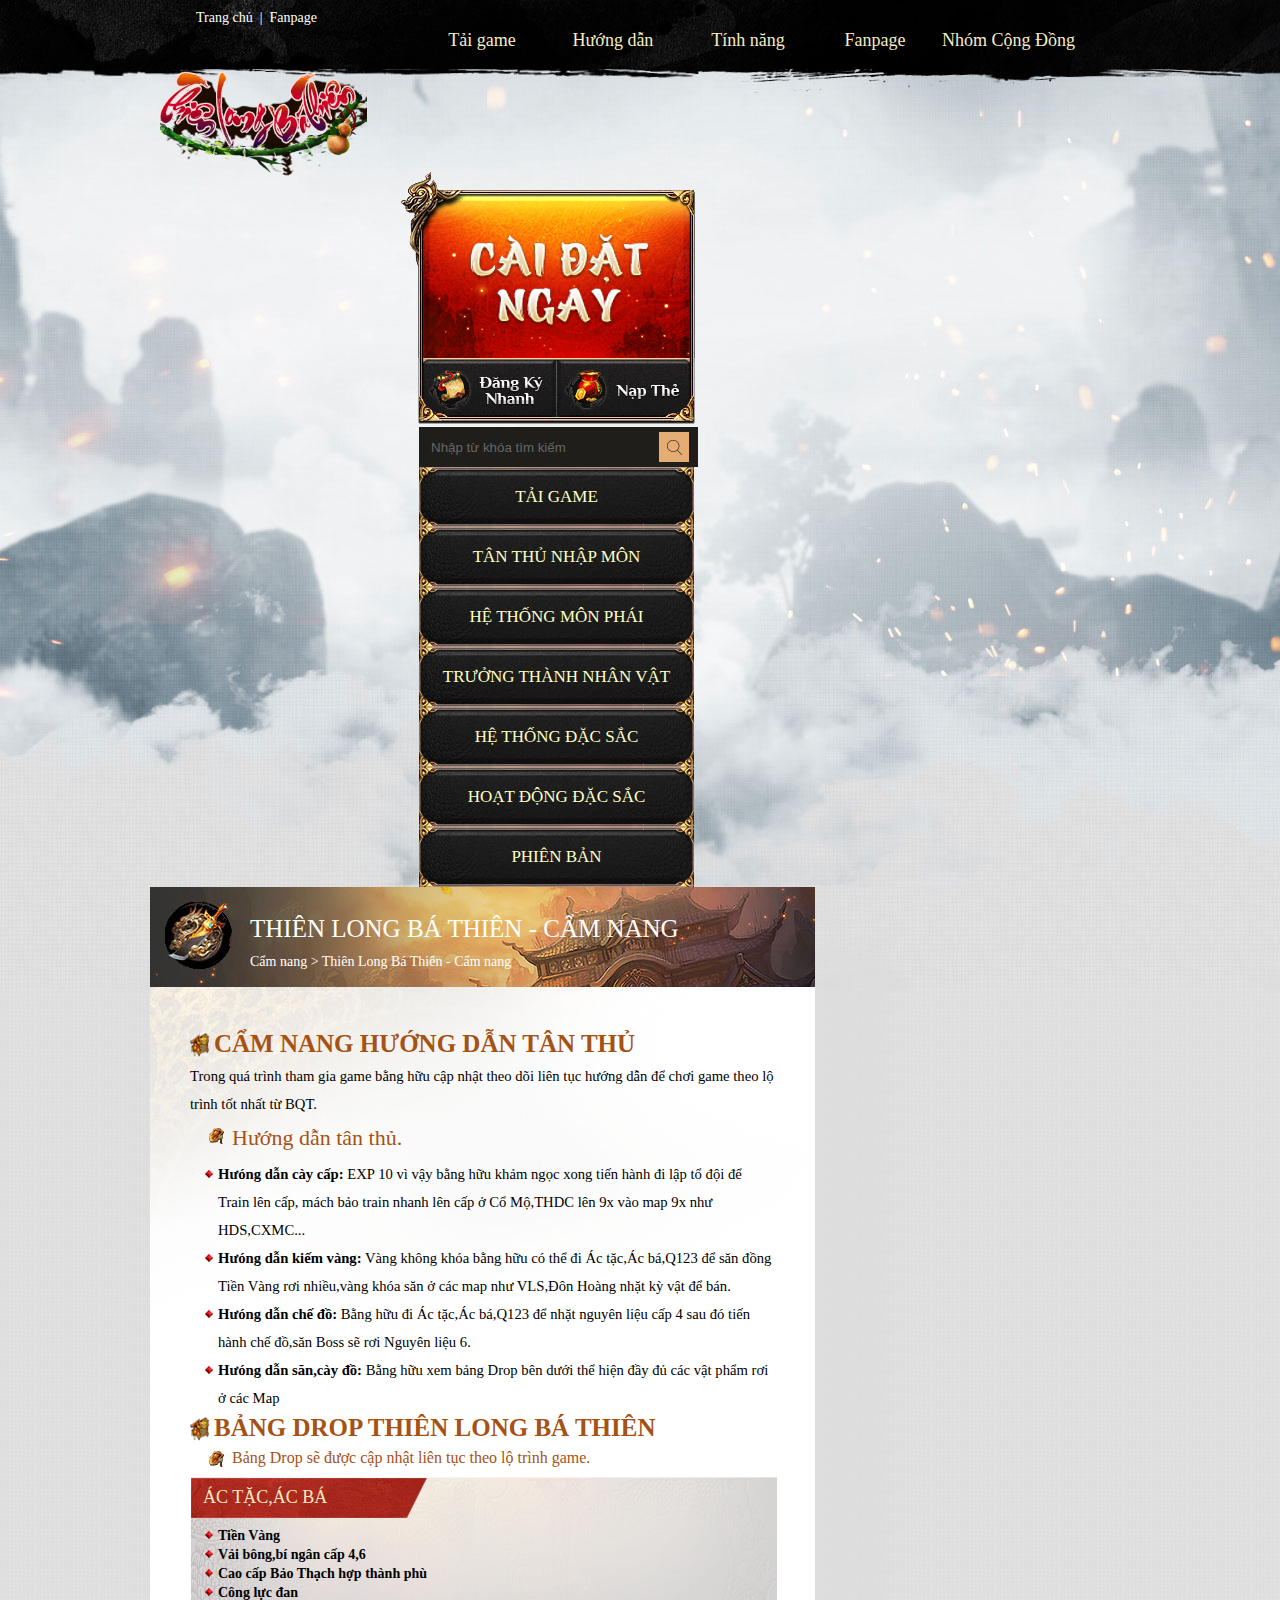
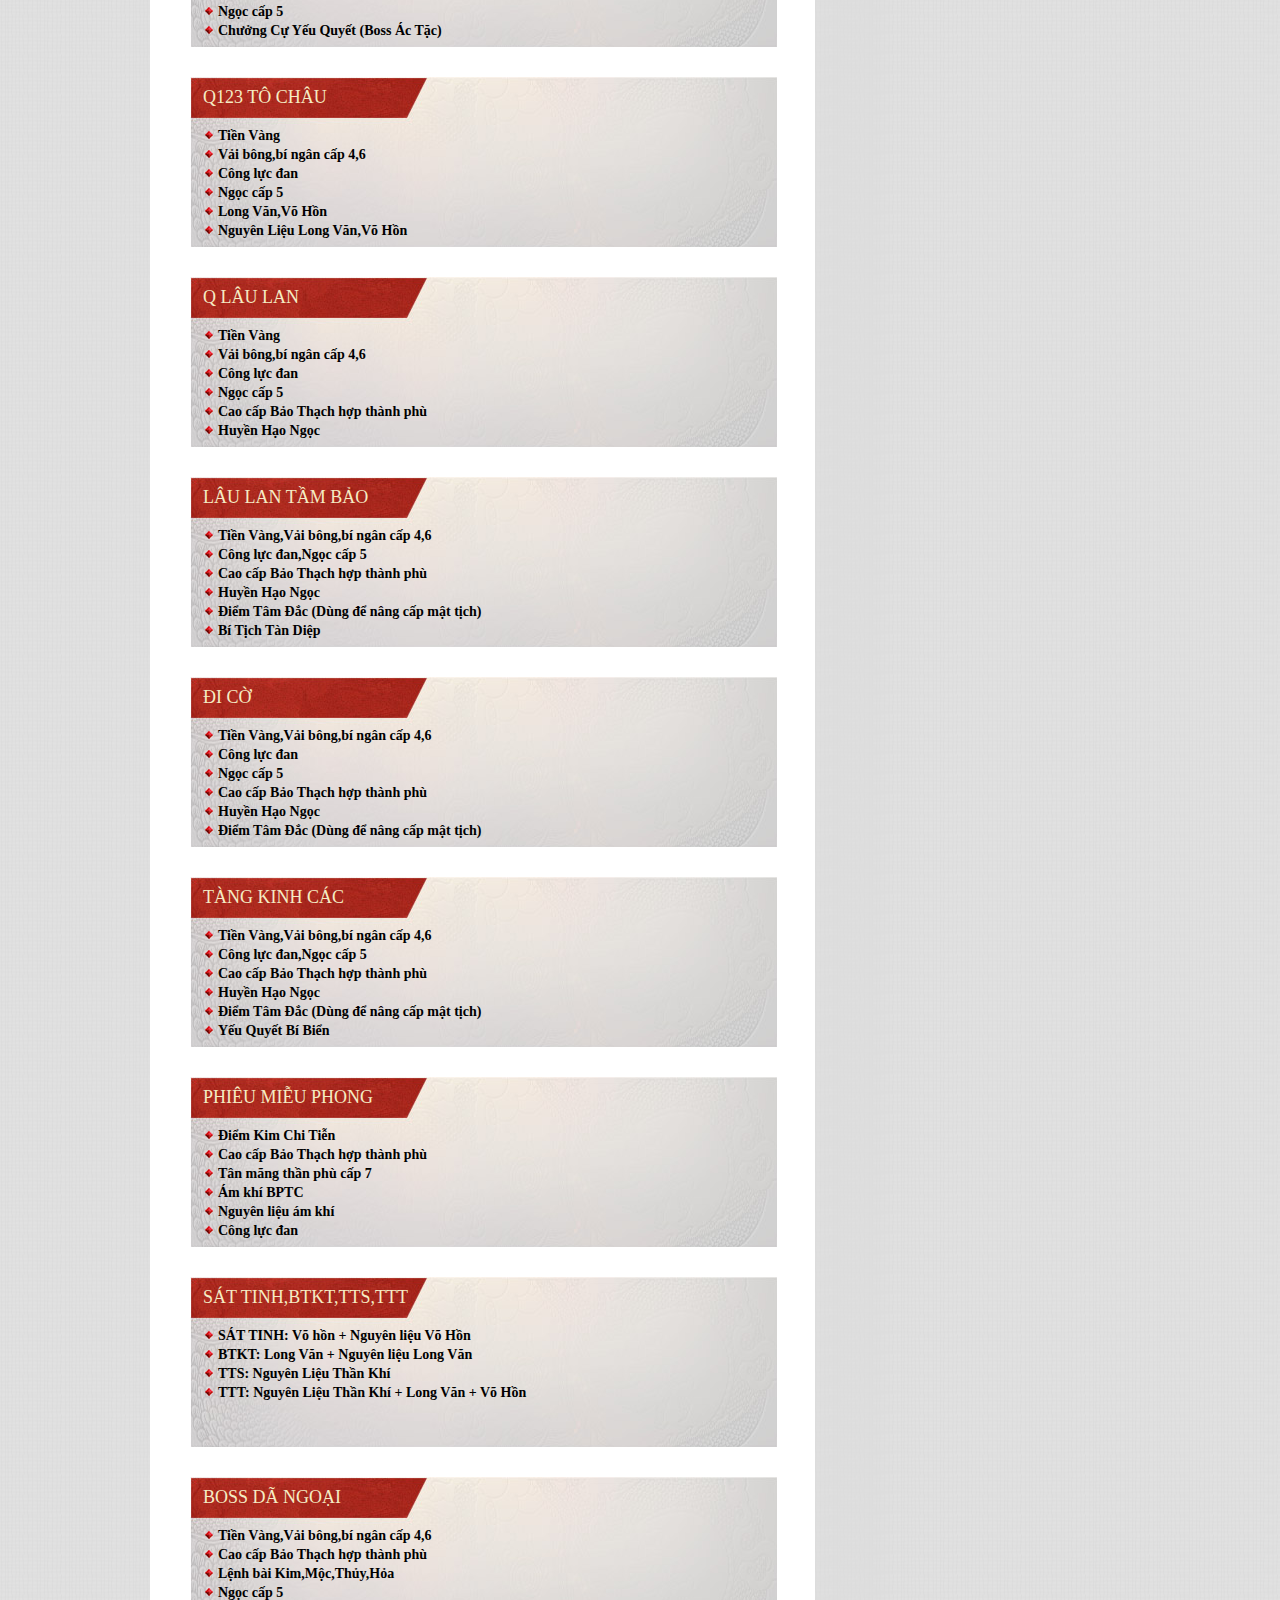
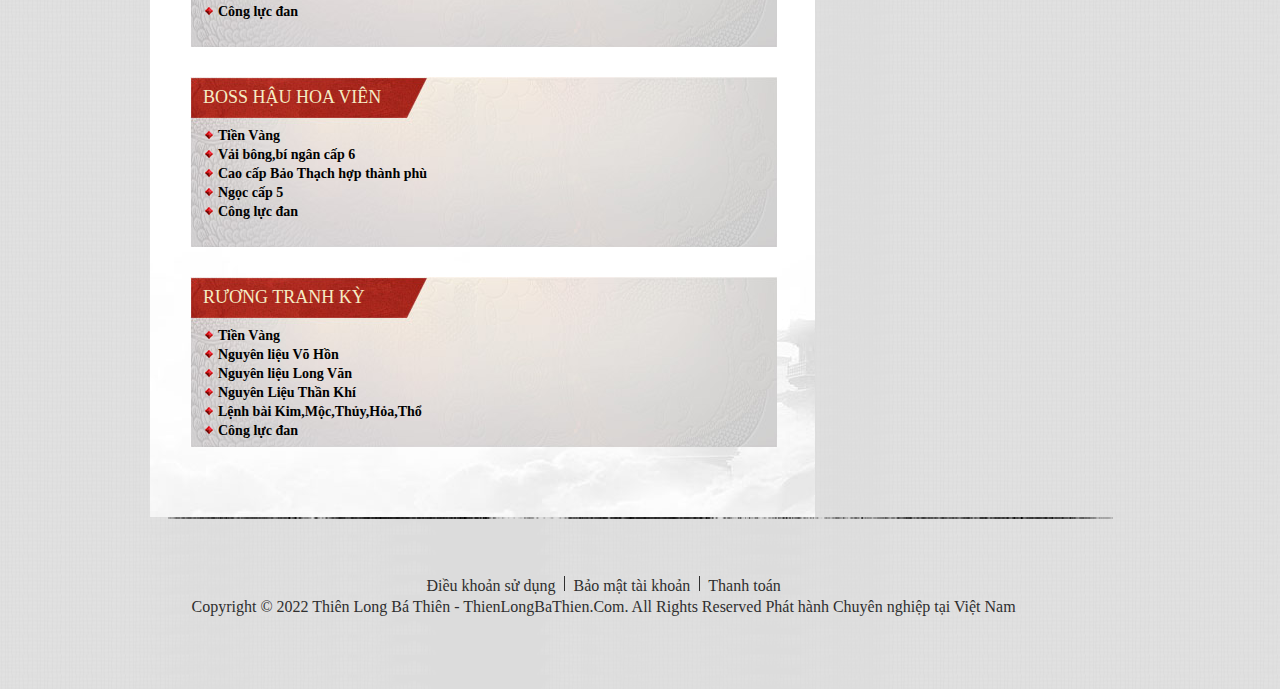
==== commit 947d5f84: "f3" ====
--- a/cam-nang.html
+++ b/cam-nang.html
@@ -133,66 +133,26 @@
                 <p><a href="/"><img src="/img/logo2.png" alt=""></a></p>
             </div>
              
-            <div class="nav">
+             <div class="nav">
                 <ul>
                     <li>
                         <a href="/tai-game.html">Tải game</a>
                     </li>
                     <li>
-                        <a href="javascript:void(0)" >Hướng dẫn</a>
-                        <i></i>
-                        <div class="menu-child">
-                            <ul class="menu-child-ul">
-                                <li><i class="artop"></i></li>
-                                <li><a href="#">Hướng dẫn tham gia</a></li>
-                                <li><a href="#">Thao tác cơ bản</a></li>
-                                <li><a href="#">Thuộc tính nhân vật</a></li>
-                                <li><a href="#">An toàn tài khoản</a></li>
-                                <li><a href="/tai-game.html">Cài đặt ingame</a></li>
-                            </ul>
-                        </div>
+                        <a href="/cam-nang.html" >Hướng dẫn</a>
+ 
                     </li>
                     <li>
-                        <a href="javascript:void(0)">Tính năng</a>
-                        <i></i>
-                        <div class="menu-child">
-                            <ul class="menu-child-ul">
-                                <li><i class="artop"></i></li>
-                                <li><a href="#">Trưởng thành nhân vật</a></li>
-                                <li><a href="#">Hệ thống đặc sắc</a></li>
-                                <li><a href="#">Hoạt động đặc sắc</a></li>
-                            </ul>
-                        </div>
+                        <a href="/huong-dan-su-kien.html">Tính năng</a>
+                      
                     </li>
                     <li>
-                        <a href="javascript:void(0)">Môn phái</a>
-                        <i></i>
-                        <div class="menu-child">
-                            <ul class="menu-child-ul">
-                                <li><i class="artop"></i></li>
-                                <li><a href="#">Thiên Vương</a></li>
-                                <li><a href="#">Võ Đang</a></li>
-                                <li><a href="#">Thiếu Lâm</a></li>
-                                <li><a href="#">Nga My</a></li>
-                                <li><a href="#">Cái Bang</a></li>
-                                <li><a href="#">Tiêu Dao</a></li>
-                                <li><a href="#">Côn Luân</a></li>
-                                <li><a href="#">Đường Môn</a></li>
-                            </ul>
-                        </div>
+                        <a href="https://www.facebook.com/tlbathien">Fanpage</a>
+         
                     </li>
                     <li>
-                        <a href="javascript:void(0)">Phiên bản</a>
-                        <i></i>
-                        <div class="menu-child">
-                            <ul class="menu-child-ul">
-                                <li><i class="artop"></i></li>
-                                <li><a href="#">Thái Cực Xuất Thế</a></li>
-                                <li><a href="#">Quyết Chiến Hoa Sơn</a></li>                                
-                                <li><a href="#">Vang Danh Thiên Hạ</a></li>                                
-                                <li><a href="#">Độc Cô Cầu Bại</a></li>                                
-                            </ul>
-                        </div>
+                        <a href="https://www.facebook.com/groups/thienlongbathien">Nhóm Cộng Đồng</a>
+                        
                   
                     </li>
 
@@ -592,6 +552,37 @@
     }
 
 </script>
+<!-- Custom JS Script -->
+ <!-- Messenger Plugin chat Code -->
+    <div id="fb-root"></div>
+
+    <!-- Your Plugin chat code -->
+    <div id="fb-customer-chat" class="fb-customerchat">
+    </div>
+
+    <script>
+      var chatbox = document.getElementById('fb-customer-chat');
+      chatbox.setAttribute("page_id", "105462278938318");
+      chatbox.setAttribute("attribution", "biz_inbox");
+    </script>
+
+    <!-- Your SDK code -->
+    <script>
+      window.fbAsyncInit = function() {
+        FB.init({
+          xfbml            : true,
+          version          : 'v14.0'
+        });
+      };
+
+      (function(d, s, id) {
+        var js, fjs = d.getElementsByTagName(s)[0];
+        if (d.getElementById(id)) return;
+        js = d.createElement(s); js.id = id;
+        js.src = 'https://connect.facebook.net/vi_VN/sdk/xfbml.customerchat.js';
+        fjs.parentNode.insertBefore(js, fjs);
+      }(document, 'script', 'facebook-jssdk'));
+    </script>
 
   
 
